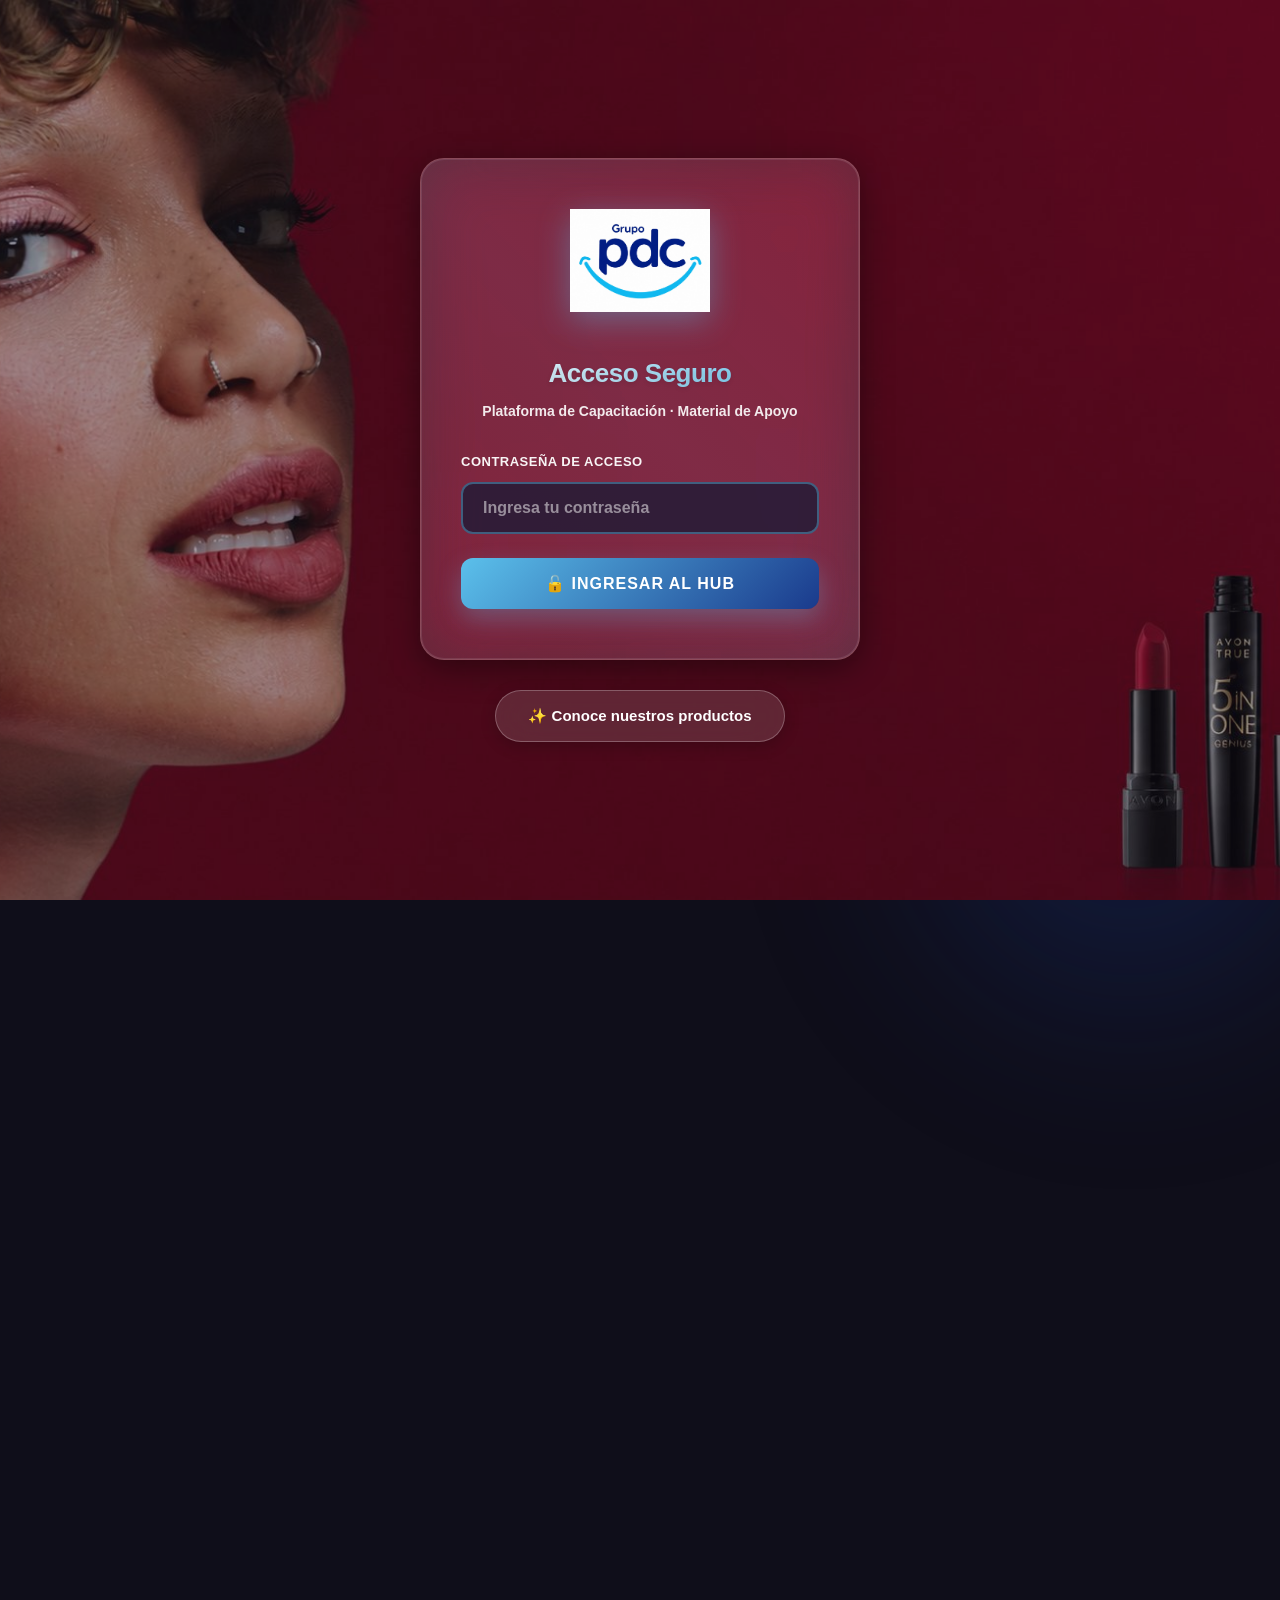
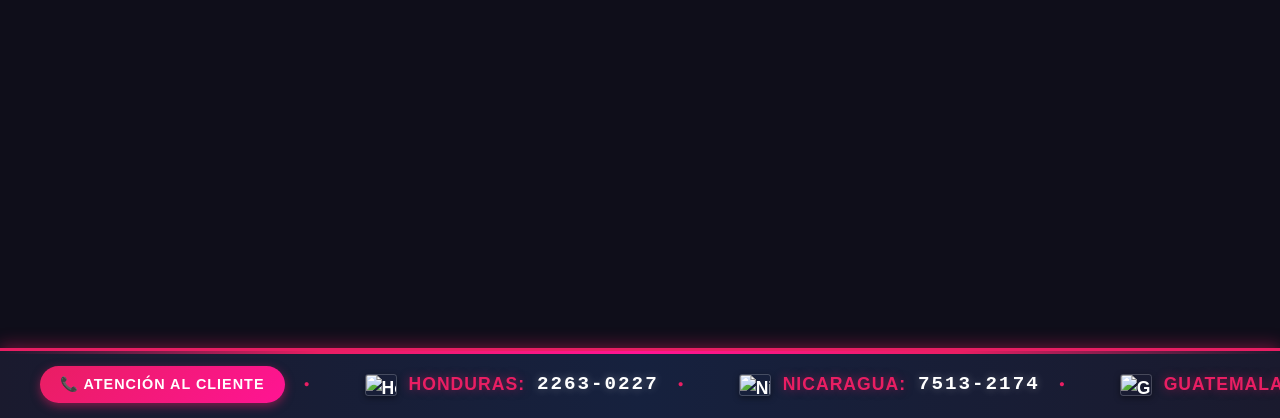
==== index.html @ f855935e "🏴 Banderas reales en footer (fix Windows) PROBLEMA: Windows no soporta emojis de banderas - En móvil" ====
<!DOCTYPE html>
<html lang="es" data-theme="dark">
<head>
<meta charset="UTF-8">
<meta name="viewport" content="width=device-width, initial-scale=1.0">
<title>Plataforma de Capacitación · Material de Apoyo</title>
<style>
/* =====================================================
   PALETA SINERGIA AVON + PDC
   ===================================================== */
:root[data-theme="dark"] {
  --bg: #0F0E1A;
  --bg-2: #1A1830;
  --bg-3: #252244;
  --surface: #1E1B36;
  --surface-2: #28244A;
  --border: #3A3560;
  --text: #F0EDFA;
  --text-muted: #A29CC0;
  --text-subtle: #7670A0;
  --shadow: rgba(0, 0, 0, 0.5);
  --glow: rgba(233, 30, 99, 0.25);
}
:root[data-theme="light"] {
  --bg: #F8F5FA;
  --bg-2: #FFFFFF;
  --bg-3: #EFEAF5;
  --surface: #FFFFFF;
  --surface-2: #F5F1FA;
  --border: #E0DAEC;
  --text: #1A1730;
  --text-muted: #5A5470;
  --text-subtle: #8A86A0;
  --shadow: rgba(45, 27, 78, 0.12);
  --glow: rgba(233, 30, 99, 0.15);
}
:root {
  --avon: #E91E63;
  --avon-deep: #C2185B;
  --avon-soft: #FCE4EC;
  --pdc-navy: #0A2472;
  --pdc-navy-2: #1A3A8C;
  --pdc-blue: #5BC0EB;
  --gold: #FFB300;
  --green: #16A085;
  --orange: #F57C00;
  --purple: #7C3AED;
  --transition: all 0.3s cubic-bezier(0.4, 0, 0.2, 1);
}

* { margin: 0; padding: 0; box-sizing: border-box; }
html { scroll-behavior: smooth; }
body {
  font-family: -apple-system, BlinkMacSystemFont, "Segoe UI", Roboto, "Helvetica Neue", Arial, sans-serif;
  background: var(--bg);
  color: var(--text);
  line-height: 1.5;
  transition: background 0.3s ease, color 0.3s ease;
  min-height: 100vh;
  overflow-x: hidden;
}

/* =====================================================
   PARTÍCULAS ANIMADAS DE FONDO
   ===================================================== */
.particles {
  position: fixed;
  top: 0;
  left: 0;
  width: 100%;
  height: 100%;
  pointer-events: none;
  z-index: 0;
  overflow: hidden;
}
.particle {
  position: absolute;
  width: 4px;
  height: 4px;
  background: var(--pdc-blue);
  border-radius: 50%;
  opacity: 0.3;
  animation: float linear infinite;
}
@keyframes float {
  0% {
    transform: translateY(100vh) translateX(0) scale(0);
    opacity: 0;
  }
  10% {
    opacity: 0.3;
  }
  90% {
    opacity: 0.3;
  }
  100% {
    transform: translateY(-100px) translateX(100px) scale(1);
    opacity: 0;
  }
}

/* =====================================================
   PANTALLA DE LOGIN
   ===================================================== */
.login-screen {
  position: fixed;
  top: 0;
  left: 0;
  width: 100%;
  height: 100%;
  background: #1a1625; /* Fondo oscuro neutro */
  z-index: 9999;
  display: flex;
  align-items: center;
  justify-content: center;
  flex-direction: column;
  gap: 30px;
  transition: opacity 0.8s ease, transform 0.8s ease;
  overflow: hidden;
}

/* Banner Avon como fondo del LOGIN */
.login-screen::before {
  content: '';
  position: absolute;
  top: 0;
  left: 0;
  width: 100%;
  height: 100%;
  background-image: url('banner.png');
  background-size: cover;
  background-position: center center;
  background-repeat: no-repeat;
  opacity: 0.6; /* Más visible - sin overlay de colores */
  z-index: 0;
}

.login-screen.hidden {
  opacity: 0;
  transform: scale(1.1);
  pointer-events: none;
}
.login-box {
  background: rgba(255, 255, 255, 0.1);
  backdrop-filter: blur(30px) saturate(180%);
  -webkit-backdrop-filter: blur(30px) saturate(180%);
  border: 1px solid rgba(255, 255, 255, 0.2);
  border-radius: 24px;
  padding: 50px 40px;
  width: 90%;
  max-width: 440px;
  box-shadow: 0 8px 32px rgba(0, 0, 0, 0.4),
              0 0 0 1px rgba(255, 255, 255, 0.1) inset;
  animation: loginIn 0.8s cubic-bezier(0.34, 1.56, 0.64, 1);
  position: relative;
  overflow: hidden;
  z-index: 1;
}
.login-box::before {
  content: '';
  position: absolute;
  top: -50%;
  left: -50%;
  width: 200%;
  height: 200%;
  background: linear-gradient(45deg, transparent, rgba(91, 192, 235, 0.1), transparent);
  animation: shimmer 3s infinite;
}
@keyframes shimmer {
  0% { transform: translateX(-100%) translateY(-100%) rotate(45deg); }
  100% { transform: translateX(100%) translateY(100%) rotate(45deg); }
}
@keyframes loginIn {
  from {
    opacity: 0;
    transform: translateY(30px) scale(0.9);
  }
  to {
    opacity: 1;
    transform: translateY(0) scale(1);
  }
}
.login-logo {
  text-align: center;
  margin-bottom: 35px;
  position: relative;
  z-index: 1;
}
.login-logo img {
  width: 140px;
  height: auto;
  filter: drop-shadow(0 8px 16px rgba(91, 192, 235, 0.4));
  animation: logoPulse 3s ease-in-out infinite;
}
@keyframes logoPulse {
  0%, 100% { transform: scale(1); }
  50% { transform: scale(1.05); }
}
.login-title {
  text-align: center;
  margin-bottom: 30px;
  position: relative;
  z-index: 1;
}
.login-title h2 {
  font-size: 26px;
  font-weight: 800;
  background: linear-gradient(135deg, #003087 0%, #0A2472 100%);
  -webkit-background-clip: text;
  background-clip: text;
  -webkit-text-fill-color: transparent;
  margin-bottom: 8px;
  letter-spacing: -0.5px;
  text-shadow: 0 2px 4px rgba(0, 0, 0, 0.1);
}
html[data-theme="dark"] .login-title h2 {
  background: linear-gradient(135deg, #FFFFFF 0%, #5BC0EB 100%);
  -webkit-background-clip: text;
  background-clip: text;
  -webkit-text-fill-color: transparent;
}
.login-title p {
  color: rgba(10, 36, 114, 0.85);
  font-size: 14px;
  font-weight: 600;
}
html[data-theme="dark"] .login-title p {
  color: rgba(255, 255, 255, 0.9);
}
.login-form {
  position: relative;
  z-index: 1;
}
.input-group {
  margin-bottom: 24px;
}
.input-group label {
  display: block;
  margin-bottom: 10px;
  font-weight: 700;
  font-size: 13px;
  color: rgba(10, 36, 114, 0.9);
  letter-spacing: 0.5px;
  text-transform: uppercase;
}
html[data-theme="dark"] .input-group label {
  color: rgba(255, 255, 255, 0.95);
}
.input-wrapper {
  position: relative;
}
.input-wrapper input {
  width: 100%;
  padding: 15px 20px;
  background: rgba(255, 255, 255, 0.9);
  border: 2px solid rgba(10, 36, 114, 0.3);
  border-radius: 12px;
  color: #0A2472;
  font-size: 16px;
  font-weight: 600;
  transition: all 0.3s ease;
  letter-spacing: 4px;
}
html[data-theme="dark"] .input-wrapper input {
  background: rgba(30, 27, 54, 0.8);
  border: 2px solid rgba(91, 192, 235, 0.4);
  color: white;
}
.input-wrapper input:focus {
  outline: none;
  background: rgba(255, 255, 255, 1);
  border-color: var(--pdc-blue);
  box-shadow: 0 0 0 4px rgba(91, 192, 235, 0.2);
}
html[data-theme="dark"] .input-wrapper input:focus {
  background: rgba(30, 27, 54, 1);
}
.input-wrapper input::placeholder {
  color: rgba(10, 36, 114, 0.4);
  letter-spacing: normal;
}
html[data-theme="dark"] .input-wrapper input::placeholder {
  color: rgba(255, 255, 255, 0.5);
}
.login-btn {
  width: 100%;
  padding: 16px;
  background: linear-gradient(135deg, var(--pdc-blue) 0%, var(--pdc-navy-2) 100%);
  border: none;
  border-radius: 12px;
  color: white;
  font-size: 16px;
  font-weight: 700;
  cursor: pointer;
  transition: all 0.3s ease;
  text-transform: uppercase;
  letter-spacing: 1px;
  box-shadow: 0 10px 25px rgba(91, 192, 235, 0.3);
  position: relative;
  overflow: hidden;
}
.login-btn::before {
  content: '';
  position: absolute;
  top: 0;
  left: -100%;
  width: 100%;
  height: 100%;
  background: linear-gradient(90deg, transparent, rgba(255, 255, 255, 0.3), transparent);
  transition: left 0.5s ease;
}
.login-btn:hover::before {
  left: 100%;
}
.login-btn:hover {
  transform: translateY(-2px);
  box-shadow: 0 15px 35px rgba(91, 192, 235, 0.4);
}
.login-btn:active {
  transform: translateY(0);
}
.error-message {
  margin-top: 15px;
  padding: 12px;
  background: rgba(233, 30, 99, 0.2);
  border: 1px solid rgba(233, 30, 99, 0.4);
  border-radius: 8px;
  color: #FFB3C6;
  font-size: 13px;
  font-weight: 600;
  text-align: center;
  display: none;
  animation: shake 0.5s;
}
.error-message.show {
  display: block;
}
@keyframes shake {
  0%, 100% { transform: translateX(0); }
  25% { transform: translateX(-10px); }
  75% { transform: translateX(10px); }
}

/* =====================================================
   ENLACE PRODUCTOS AVON
   ===================================================== */
.avon-products-link {
  display: inline-block;
  padding: 14px 32px;
  background: rgba(255, 255, 255, 0.12);
  backdrop-filter: blur(20px);
  border: 1px solid rgba(255, 255, 255, 0.25);
  border-radius: 50px;
  color: white;
  text-decoration: none;
  font-size: 15px;
  font-weight: 600;
  transition: all 0.3s ease;
  position: relative;
  z-index: 1;
  box-shadow: 0 4px 16px rgba(0, 0, 0, 0.2);
}
.avon-products-link:hover {
  background: rgba(255, 255, 255, 0.2);
  border-color: rgba(255, 255, 255, 0.4);
  transform: translateY(-2px);
  box-shadow: 0 6px 20px rgba(0, 0, 0, 0.3);
}

/* =====================================================
   BACKGROUND DECORATIONS
   ===================================================== */
.bg-decoration {
  position: fixed;
  pointer-events: none;
  z-index: 0;
  filter: blur(80px);
  opacity: 0.4;
  animation: bgFloat 20s ease-in-out infinite;
}
@keyframes bgFloat {
  0%, 100% { transform: translate(0, 0) scale(1); }
  33% { transform: translate(30px, -30px) scale(1.1); }
  66% { transform: translate(-30px, 30px) scale(0.9); }
}
.bg-decoration.b1 {
  top: -150px;
  left: -150px;
  width: 500px;
  height: 500px;
  background: radial-gradient(circle, var(--avon) 0%, transparent 70%);
  animation-delay: 0s;
}
.bg-decoration.b2 {
  bottom: -200px;
  right: -150px;
  width: 600px;
  height: 600px;
  background: radial-gradient(circle, var(--pdc-navy-2) 0%, transparent 70%);
  animation-delay: 7s;
}
.bg-decoration.b3 {
  top: 40%;
  right: 30%;
  width: 400px;
  height: 400px;
  background: radial-gradient(circle, var(--purple) 0%, transparent 70%);
  opacity: 0.2;
  animation-delay: 14s;
}

/* =====================================================
   CONTENEDOR PRINCIPAL
   ===================================================== */
.main-content {
  opacity: 0;
  transition: opacity 0.8s ease 0.3s;
  position: relative;
  z-index: 1;
}
.main-content.visible {
  opacity: 1;
}

/* =====================================================
   TOP BAR CON LOGOUT
   ===================================================== */
.topbar {
  position: relative;
  z-index: 10;
  display: flex;
  justify-content: space-between;
  align-items: center;
  padding: 22px 48px;
  border-bottom: 1px solid var(--border);
  background: var(--bg-2);
  backdrop-filter: blur(12px);
}
.brand {
  display: flex;
  align-items: center;
  gap: 14px;
  animation: slideInLeft 0.8s cubic-bezier(0.34, 1.56, 0.64, 1);
}
@keyframes slideInLeft {
  from {
    opacity: 0;
    transform: translateX(-30px);
  }
  to {
    opacity: 1;
    transform: translateX(0);
  }
}
.brand-mark {
  width: 44px; height: 44px;
  background: linear-gradient(135deg, var(--avon) 0%, var(--pdc-navy) 100%);
  border-radius: 12px;
  display: flex;
  align-items: center;
  justify-content: center;
  color: white;
  font-weight: 900;
  font-size: 18px;
  box-shadow: 0 6px 18px var(--glow);
  letter-spacing: -0.5px;
  transition: all 0.3s ease;
}
.brand-mark:hover {
  transform: rotate(360deg) scale(1.1);
  box-shadow: 0 8px 24px var(--glow);
}
.brand-text { line-height: 1.15; }
.brand-text h1 {
  font-size: 17px;
  font-weight: 800;
  letter-spacing: -0.3px;
}
.brand-text p {
  font-size: 12px;
  color: var(--text-muted);
  margin-top: 2px;
  font-weight: 500;
}
.topbar-actions {
  display: flex;
  align-items: center;
  gap: 12px;
  animation: slideInRight 0.8s cubic-bezier(0.34, 1.56, 0.64, 1);
}
@keyframes slideInRight {
  from {
    opacity: 0;
    transform: translateX(30px);
  }
  to {
    opacity: 1;
    transform: translateX(0);
  }
}
.theme-toggle {
  background: var(--surface);
  border: 1px solid var(--border);
  border-radius: 22px;
  padding: 8px 14px;
  cursor: pointer;
  display: flex; align-items: center; gap: 7px;
  font-size: 12px;
  color: var(--text-muted);
  font-weight: 600;
  transition: var(--transition);
}
.theme-toggle:hover { 
  border-color: var(--avon); 
  color: var(--text);
  transform: scale(1.05);
}
.logout-btn {
  background: linear-gradient(135deg, var(--avon) 0%, var(--avon-deep) 100%);
  border: none;
  border-radius: 22px;
  padding: 8px 16px;
  cursor: pointer;
  display: flex; align-items: center; gap: 7px;
  font-size: 12px;
  color: white;
  font-weight: 700;
  transition: var(--transition);
  text-transform: uppercase;
  letter-spacing: 0.5px;
  box-shadow: 0 4px 12px rgba(233, 30, 99, 0.3);
}
.logout-btn:hover {
  transform: translateY(-2px);
  box-shadow: 0 6px 18px rgba(233, 30, 99, 0.5);
}
.logos-mini {
  display: flex;
  align-items: center;
  gap: 10px;
  background: white;
  padding: 7px 14px;
  border-radius: 9px;
  font-weight: 800;
  font-size: 13px;
  letter-spacing: 0.5px;
}
.logos-mini .pdc {
  color: var(--pdc-navy);
}
.logos-mini .sep {
  width: 1px; height: 14px; background: #ccc;
}
.logos-mini .avon-text {
  color: var(--avon);
}

/* =====================================================
   HERO SECTION CON ANIMACIONES
   ===================================================== */
.hero {
  position: relative;
  z-index: 1;
  text-align: center;
  padding: 80px 32px 40px;
  max-width: 1100px;
  margin: 0 auto;
  animation: fadeInUp 1s cubic-bezier(0.34, 1.56, 0.64, 1) 0.3s both;
}
@keyframes fadeInUp {
  from {
    opacity: 0;
    transform: translateY(40px);
  }
  to {
    opacity: 1;
    transform: translateY(0);
  }
}
.hero-badge {
  display: inline-flex;
  align-items: center;
  gap: 8px;
  padding: 7px 16px;
  background: var(--surface);
  border: 1px solid var(--border);
  border-radius: 30px;
  font-size: 12px;
  font-weight: 700;
  color: var(--text-muted);
  letter-spacing: 0.8px;
  text-transform: uppercase;
  margin-bottom: 24px;
  transition: all 0.3s ease;
}
.hero-badge:hover {
  border-color: var(--green);
  transform: scale(1.05);
}
.hero-badge::before {
  content: '';
  width: 8px; height: 8px;
  background: var(--green);
  border-radius: 50%;
  box-shadow: 0 0 0 4px rgba(22, 160, 133, 0.2);
  animation: pulse 2s infinite;
}
@keyframes pulse {
  0%, 100% { box-shadow: 0 0 0 4px rgba(22, 160, 133, 0.2); }
  50% { box-shadow: 0 0 0 8px rgba(22, 160, 133, 0.05); }
}
.hero h1 {
  font-size: clamp(34px, 5vw, 56px);
  font-weight: 900;
  letter-spacing: -1.5px;
  line-height: 1.05;
  margin-bottom: 18px;
  background: linear-gradient(135deg, var(--text) 0%, var(--avon) 100%);
  -webkit-background-clip: text;
  background-clip: text;
  -webkit-text-fill-color: transparent;
  animation: gradientShift 5s ease infinite;
  background-size: 200% 200%;
}
@keyframes gradientShift {
  0%, 100% { background-position: 0% 50%; }
  50% { background-position: 100% 50%; }
}
.hero p {
  font-size: clamp(15px, 1.6vw, 18px);
  color: var(--text-muted);
  max-width: 680px;
  margin: 0 auto;
  line-height: 1.6;
}
.hero-stats {
  display: flex;
  justify-content: center;
  gap: 36px;
  margin-top: 36px;
  flex-wrap: wrap;
}
.hero-stat {
  text-align: center;
  transition: transform 0.3s ease;
}
.hero-stat:hover {
  transform: translateY(-5px);
}
.hero-stat .num {
  font-size: 26px;
  font-weight: 900;
  background: linear-gradient(135deg, var(--avon) 0%, var(--pdc-navy-2) 100%);
  -webkit-background-clip: text;
  background-clip: text;
  -webkit-text-fill-color: transparent;
  letter-spacing: -0.5px;
}
.hero-stat .lbl {
  font-size: 12px;
  color: var(--text-muted);
  font-weight: 600;
  margin-top: 2px;
  letter-spacing: 0.5px;
}

/* =====================================================
   MODULES GRID CON EFECTOS 3D
   ===================================================== */
.modules-section {
  position: relative;
  z-index: 1;
  max-width: 1280px;
  margin: 0 auto;
  padding: 30px 32px 80px;
}
.section-heading {
  display: flex;
  justify-content: space-between;
  align-items: flex-end;
  margin-bottom: 32px;
  flex-wrap: wrap;
  gap: 16px;
}
.section-heading h2 {
  font-size: 28px;
  font-weight: 800;
  letter-spacing: -0.8px;
}
.subtitle {
  font-size: 14px;
  color: var(--text-muted);
  margin-top: 4px;
}
.pill {
  background: var(--surface);
  border: 1px solid var(--border);
  padding: 8px 16px;
  border-radius: 20px;
  font-size: 12px;
  font-weight: 700;
  color: var(--text-muted);
  letter-spacing: 0.5px;
}
.modules-grid {
  display: grid;
  grid-template-columns: repeat(auto-fit, minmax(320px, 1fr));
  gap: 24px;
}
.module-card {
  position: relative;
  background: var(--surface);
  border: 1px solid var(--border);
  border-radius: 20px;
  padding: 32px 28px;
  min-height: 320px;
  display: flex;
  flex-direction: column;
  text-decoration: none;
  color: inherit;
  transition: all 0.4s cubic-bezier(0.34, 1.56, 0.64, 1);
  overflow: hidden;
  transform-style: preserve-3d;
  perspective: 1000px;
}
.module-card::before {
  content: '';
  position: absolute;
  top: 0;
  left: 0;
  right: 0;
  bottom: 0;
  background: linear-gradient(135deg, 
    rgba(var(--card-rgb), 0.1) 0%, 
    transparent 100%);
  opacity: 0;
  transition: opacity 0.4s ease;
  pointer-events: none;
}
.module-card:hover::before {
  opacity: 1;
}
.module-card:hover {
  transform: translateY(-8px) rotateX(2deg);
  box-shadow: 0 20px 60px rgba(0, 0, 0, 0.3),
              0 0 40px var(--card-shadow);
  border-color: rgba(var(--card-rgb), 0.5);
}
.c-producto {
  --card-color: var(--avon);
  --card-shadow: rgba(233, 30, 99, 0.35);
  --gradient: linear-gradient(135deg, #E91E63 0%, #C2185B 100%);
  --card-rgb: 233, 30, 99;
}
.c-servicio {
  --card-color: var(--pdc-blue);
  --card-shadow: rgba(91, 192, 235, 0.35);
  --gradient: linear-gradient(135deg, #5BC0EB 0%, #0A2472 100%);
  --card-rgb: 91, 192, 235;
}
.c-convenio {
  --card-color: var(--gold);
  --card-shadow: rgba(255, 179, 0, 0.35);
  --gradient: linear-gradient(135deg, #FFB300 0%, #F57C00 100%);
  --card-rgb: 255, 179, 0;
}
.c-sistema {
  --card-color: var(--green);
  --card-shadow: rgba(22, 160, 133, 0.35);
  --gradient: linear-gradient(135deg, #16A085 0%, #0E7464 100%);
  --card-rgb: 22, 160, 133;
}
.c-soon {
  --card-color: var(--text-subtle);
  --card-shadow: rgba(118, 112, 160, 0.2);
  --gradient: linear-gradient(135deg, #7670A0 0%, #5A5470 100%);
  --card-rgb: 118, 112, 160;
  opacity: 0.7;
  pointer-events: none;
}
.glow {
  position: absolute;
  top: -50%;
  left: -50%;
  width: 200%;
  height: 200%;
  background: radial-gradient(circle, var(--card-color) 0%, transparent 60%);
  opacity: 0;
  transition: opacity 0.6s ease, transform 0.6s ease;
  pointer-events: none;
}
.module-card:hover .glow {
  opacity: 0.15;
  transform: scale(1.2);
}
.card-num {
  font-size: 11px;
  font-weight: 900;
  letter-spacing: 1.2px;
  color: var(--text-subtle);
  margin-bottom: 14px;
  text-transform: uppercase;
}
.card-icon {
  font-size: 42px;
  margin-bottom: 16px;
  filter: drop-shadow(0 4px 8px rgba(0, 0, 0, 0.2));
  transition: transform 0.4s cubic-bezier(0.34, 1.56, 0.64, 1);
}
.module-card:hover .card-icon {
  transform: scale(1.2) rotate(10deg);
}
.module-card h3 {
  font-size: 22px;
  font-weight: 800;
  margin-bottom: 12px;
  letter-spacing: -0.5px;
  color: var(--text);
}
.card-desc {
  font-size: 14px;
  line-height: 1.6;
  color: var(--text-muted);
  flex: 1;
  margin-bottom: 20px;
}
.card-meta {
  display: flex;
  gap: 8px;
  flex-wrap: wrap;
  margin-bottom: 20px;
}
.chip {
  background: var(--surface-2);
  border: 1px solid var(--border);
  padding: 5px 11px;
  border-radius: 14px;
  font-size: 11px;
  font-weight: 700;
  color: var(--text-muted);
  letter-spacing: 0.3px;
  text-transform: uppercase;
}
.chip.active {
  background: var(--gradient);
  border-color: transparent;
  color: white;
  box-shadow: 0 4px 12px var(--card-shadow);
}
.card-cta {
  display: flex;
  justify-content: space-between;
  align-items: center;
  padding-top: 16px;
  border-top: 1px solid var(--border);
  font-size: 14px;
  font-weight: 700;
  color: var(--card-color);
}
.arrow {
  font-size: 20px;
  transition: transform 0.4s cubic-bezier(0.34, 1.56, 0.64, 1);
}
.module-card:hover .arrow {
  transform: translateX(8px);
}

/* =====================================================
   INFO STRIP
   ===================================================== */
.info-strip {
  position: relative;
  z-index: 1;
  max-width: 1280px;
  margin: 0 auto;
  padding: 0 32px 50px;
}
.info-grid {
  display: grid;
  grid-template-columns: repeat(auto-fit, minmax(240px, 1fr));
  gap: 20px;
}
.info-card {
  display: flex;
  gap: 16px;
  align-items: flex-start;
  padding: 24px;
  background: var(--surface);
  border: 1px solid var(--border);
  border-radius: 16px;
  transition: all 0.3s ease;
}
.info-card:hover {
  transform: translateY(-4px);
  box-shadow: 0 12px 30px rgba(0, 0, 0, 0.2);
  border-color: var(--pdc-blue);
}
.info-icon {
  font-size: 28px;
  filter: drop-shadow(0 2px 4px rgba(0, 0, 0, 0.2));
}
.info-card h4 {
  font-size: 15px;
  font-weight: 700;
  margin-bottom: 6px;
  letter-spacing: -0.3px;
}
.info-card p {
  font-size: 13px;
  color: var(--text-muted);
  line-height: 1.5;
}

/* =====================================================
   FOOTER
   ===================================================== */
.foot {
  position: relative;
  z-index: 1;
  text-align: center;
  padding: 28px 24px;
  border-top: 1px solid var(--border);
  font-size: 12.5px;
  color: var(--text-subtle);
  background: var(--bg-2);
}
.foot strong { color: var(--text-muted); }

/* =====================================================
   RESPONSIVE
   ===================================================== */
@media (max-width: 720px) {
  .topbar { padding: 16px 20px; flex-wrap: wrap; gap: 12px; }
  .brand-text h1 { font-size: 15px; }
  .hero { padding: 50px 22px 30px; }
  .hero-stats { gap: 22px; }
  .modules-section, .info-strip { padding-left: 20px; padding-right: 20px; }
  .module-card { min-height: auto; }
  .section-heading { flex-direction: column; align-items: flex-start; }
  .login-box { padding: 40px 30px; }
  .login-logo img { width: 120px; }
}

/* =====================================================
   ANIMACIONES DE ENTRADA DE TARJETAS
   ===================================================== */
.module-card {
  opacity: 0;
  transform: translateY(20px);
  animation: cardIn 0.6s cubic-bezier(0.2, 0.8, 0.2, 1) forwards;
}
.module-card:nth-child(1) { animation-delay: 0.05s; }
.module-card:nth-child(2) { animation-delay: 0.15s; }
.module-card:nth-child(3) { animation-delay: 0.25s; }
.module-card:nth-child(4) { animation-delay: 0.35s; }
.module-card:nth-child(5) { animation-delay: 0.45s; }
.module-card:nth-child(6) { animation-delay: 0.55s; }
@keyframes cardIn {
  to { opacity: 1; transform: translateY(0); }
}
</style>

<!-- Chatbot Asistente -->
<link rel="stylesheet" href="chatbot-styles.css">

</head>
<body>

<!-- PARTÍCULAS ANIMADAS -->
<div class="particles" id="particles"></div>

<!-- DECORACIONES DE FONDO -->
<div class="bg-decoration b1"></div>
<div class="bg-decoration b2"></div>
<div class="bg-decoration b3"></div>

<!-- ============ PANTALLA DE LOGIN ============ -->
<div class="login-screen" id="loginScreen">
  <div class="login-box">
    <div class="login-logo">
      <img src="[data-uri]" alt="Grupo PDC Logo">
    </div>
    <div class="login-title">
      <h2>Acceso Seguro</h2>
      <p>Plataforma de Capacitación · Material de Apoyo</p>
    </div>
    <form class="login-form" id="loginForm">
      <div class="input-group">
        <label for="password">Contraseña de acceso</label>
        <div class="input-wrapper">
          <input 
            type="password" 
            id="password" 
            placeholder="Ingresa tu contraseña"
            autocomplete="off"
            required
          >
        </div>
      </div>
      <button type="submit" class="login-btn">
        🔓 Ingresar al Hub
      </button>
      <div class="error-message" id="errorMsg">
        ❌ Contraseña incorrecta. Intenta nuevamente.
      </div>
    </form>
  </div>
  
  <!-- Enlace a productos Avon -->
  <a href="https://avoncentroamerica.com/" target="_blank" class="avon-products-link">
    ✨ Conoce nuestros productos
  </a>
</div>

<!-- ============ CONTENIDO PRINCIPAL (OCULTO INICIALMENTE) ============ -->
<div class="main-content" id="mainContent">

<!-- ============ TOP BAR ============ -->
<header class="topbar">
  <div class="brand">
    <div class="brand-mark">A</div>
    <div class="brand-text">
      <h1>Plataforma de Capacitación</h1>
      <p>Material de Apoyo · Equipo de Cobros</p>
    </div>
  </div>
  <div class="topbar-actions">
    <button class="theme-toggle" onclick="toggleTheme()" id="themeBtn">
      <span id="themeIcon">☀️</span><span id="themeLabel">Claro</span>
    </button>
    <button class="logout-btn" onclick="logout()">
      🔒 Cerrar Sesión
    </button>
    <div class="logos-mini">
      <span class="pdc">PDC</span>
      <span class="sep"></span>
      <span class="avon-text">AVON</span>
    </div>
  </div>
</header>

<!-- ============ HERO ============ -->
<section class="hero">
  <span class="hero-badge">Edición 2026 · Capacitación interna</span>
  <h1>Tu camino hacia la<br>excelencia en cobros.</h1>
  <p>Una plataforma modular diseñada para formar gestores de cobranza profesionales. Cada capa cubre un dominio crítico del trabajo diario — desde el producto hasta el sistema, pasando por el servicio al cliente y los procesos de excepción.</p>

  <div class="hero-stats">
    <div class="hero-stat">
      <div class="num">04</div>
      <div class="lbl">CAPAS ACTIVAS</div>
    </div>
    <div class="hero-stat">
      <div class="num">11</div>
      <div class="lbl">MÓDULOS PRODUCTO</div>
    </div>
    <div class="hero-stat">
      <div class="num">5</div>
      <div class="lbl">PAÍSES CUBIERTOS</div>
    </div>
    <div class="hero-stat">
      <div class="num">100%</div>
      <div class="lbl">CONTENIDO INTERNO</div>
    </div>
  </div>
</section>

<!-- ============ MODULES ============ -->
<section class="modules-section">
  <div class="section-heading">
    <div>
      <h2>Capas de capacitación</h2>
      <div class="subtitle">Selecciona una capa para comenzar tu formación</div>
    </div>
    <div class="pill">📚 4 capas + visor · más próximamente</div>
  </div>

  <div class="modules-grid">

    <!-- CARD 1: PRODUCTO -->
    <a href="01-producto.html" class="module-card c-producto">
      <div class="glow"></div>
      <div class="card-num">CAPA 01</div>
      <div class="card-icon">💄</div>
      <h3>Producto</h3>
      <div class="card-desc">El Hub completo sobre Avon como producto y negocio: fundamentos de cobro, mentalidad del agente, modelo de rendición de cuentas, tramos de mora, puntos de pago y las 3 llamadas del gestor.</div>
      <div class="card-meta">
        <span class="chip active">11 módulos</span>
        <span class="chip">Quiz</span>
        <span class="chip">Roleplay</span>
      </div>
      <div class="card-cta">
        <span>Entrar al hub</span>
        <span class="arrow">→</span>
      </div>
    </a>

    <!-- CARD 2: SERVICIO AL CLIENTE -->
    <a href="02-servicio-cliente.html" class="module-card c-servicio">
      <div class="glow"></div>
      <div class="card-num">CAPA 02</div>
      <div class="card-icon">💬</div>
      <h3>Servicio al Cliente</h3>
      <div class="card-desc">Excelencia en atención y comunicación. Principios, canales de cobranza, manejo de clientes difíciles, frases poderosas y técnicas de negociación con empatía profesional.</div>
      <div class="card-meta">
        <span class="chip active">10 secciones</span>
        <span class="chip">Workshop</span>
        <span class="chip">Roleplay</span>
      </div>
      <div class="card-cta">
        <span>Comenzar</span>
        <span class="arrow">→</span>
      </div>
    </a>

    <!-- CARD 3: CONVENIO DE PAGO -->
    <a href="03-convenio-pago.html" class="module-card c-convenio">
      <div class="glow"></div>
      <div class="card-num">CAPA 03</div>
      <div class="card-icon">📝</div>
      <h3>Convenio de Pago</h3>
      <div class="card-desc">Manual operativo paso a paso: qué es un convenio, cuándo aplica, los 7 pasos de validación desde el formulario hasta el correo de respuesta, y el checklist final del equipo de cobros.</div>
      <div class="card-meta">
        <span class="chip active">7 pasos</span>
        <span class="chip">Manual operativo</span>
      </div>
      <div class="card-cta">
        <span>Ver manual</span>
        <span class="arrow">→</span>
      </div>
    </a>

    <!-- CARD 4: SISTEMA -->
    <a href="04-sistema.html" class="module-card c-sistema">
      <div class="glow"></div>
      <div class="card-num">CAPA 04</div>
      <div class="card-icon">🖥️</div>
      <h3>Sistema Axapta</h3>
      <div class="card-desc">Guía paso a paso del ERP Axapta: acceso por Citrix con token, selección de país, búsqueda de representantes, lectura de transacciones y detalle de facturas para cada gestión.</div>
      <div class="card-meta">
        <span class="chip active">11 pasos</span>
        <span class="chip">Citrix · ERP</span>
      </div>
      <div class="card-cta">
        <span>Aprender el sistema</span>
        <span class="arrow">→</span>
      </div>
    </a>

    <!-- CARD 6: MATERIAL DE CAPACITACIÓN -->
    <a href="06-material-capacitacion.html" class="module-card c-producto" style="--card-color: #10b981; --card-shadow: rgba(16, 185, 129, 0.35); --gradient: linear-gradient(135deg, #10b981 0%, #059669 100%); --card-rgb: 16, 185, 129;">
      <div class="glow"></div>
      <div class="card-num">NUEVO</div>
      <div class="card-icon">📚</div>
      <h3>Material de Capacitación</h3>
      <div class="card-desc">Manuales operativos, guías de sistemas (Axapta, BC), servicio al cliente y convenios de pago. PDFs alojados en GitHub, navegación profesional con zoom y control de páginas.</div>
      <div class="card-meta">
        <span class="chip active">Manuales PDC</span>
        <span class="chip">Zoom · Navegación</span>
        <span class="chip">GitHub Pages</span>
      </div>
      <div class="card-cta">
        <span>Ver material</span>
        <span class="arrow">→</span>
      </div>
    </a>

    <!-- CARD 7: COMING SOON -->
    <div class="module-card c-soon">
      <div class="glow"></div>
      <div class="card-num">PRÓXIMAMENTE</div>
      <div class="card-icon">⚖️</div>
      <h3>Marco Legal y Ética</h3>
      <div class="card-desc">Capa en desarrollo. Buenas prácticas legales en cobranza, protección de datos, qué se puede y no se puede decir, y políticas de respeto al cliente.</div>
      <div class="card-meta">
        <span class="chip">En diseño</span>
      </div>
      <div class="card-cta">
        <span>Disponible pronto</span>
        <span class="arrow">⋯</span>
      </div>
    </div>

  </div>
</section>

<!-- ============ INFO STRIP ============ -->
<section class="info-strip">
  <div class="info-grid">
    <div class="info-card">
      <div class="info-icon">🎯</div>
      <div>
        <h4>Tu ritmo</h4>
        <p>Avanza por las capas en el orden que mejor te funcione.</p>
      </div>
    </div>
    <div class="info-card">
      <div class="info-icon">🔁</div>
      <div>
        <h4>Vuelve cuando quieras</h4>
        <p>Cada capa funciona como referencia diaria de consulta.</p>
      </div>
    </div>
    <div class="info-card">
      <div class="info-icon">🤝</div>
      <div>
        <h4>Apóyate en tu equipo</h4>
        <p>Pregunta dudas a tu líder antes de pasar a la siguiente capa.</p>
      </div>
    </div>
    <div class="info-card">
      <div class="info-icon">📱</div>
      <div>
        <h4>Compatible con móvil</h4>
        <p>Repasa contenidos desde cualquier dispositivo.</p>
      </div>
    </div>
  </div>
</section>

<!-- ============ FOOTER ============ -->
<footer class="foot">
  <strong>PDC × AVON</strong> · Plataforma de Capacitación · Uso interno exclusivo · Edición 2026
</footer>

</div><!-- FIN MAIN CONTENT -->

<script>
// =====================================================
// SISTEMA DE AUTENTICACIÓN
// =====================================================
const CORRECT_PASSWORD = 'PDC2026';

// Crear partículas flotantes
function createParticles() {
  const container = document.getElementById('particles');
  const particleCount = 30;
  
  for (let i = 0; i < particleCount; i++) {
    const particle = document.createElement('div');
    particle.className = 'particle';
    particle.style.left = Math.random() * 100 + '%';
    particle.style.animationDuration = (Math.random() * 10 + 10) + 's';
    particle.style.animationDelay = Math.random() * 5 + 's';
    container.appendChild(particle);
  }
}

// Verificar si ya está autenticado
function checkAuth() {
  const isAuthenticated = sessionStorage.getItem('pdc-auth');
  if (isAuthenticated === 'true') {
    showMainContent();
  }
}

// Manejar el login
document.getElementById('loginForm').addEventListener('submit', function(e) {
  e.preventDefault();
  const password = document.getElementById('password').value;
  const errorMsg = document.getElementById('errorMsg');
  
  if (password === CORRECT_PASSWORD) {
    sessionStorage.setItem('pdc-auth', 'true');
    errorMsg.classList.remove('show');
    showMainContent();
  } else {
    errorMsg.classList.add('show');
    document.getElementById('password').value = '';
    document.getElementById('password').focus();
  }
});

// Mostrar contenido principal
function showMainContent() {
  const loginScreen = document.getElementById('loginScreen');
  const mainContent = document.getElementById('mainContent');
  
  loginScreen.classList.add('hidden');
  setTimeout(() => {
    mainContent.classList.add('visible');
  }, 300);
}

// Cerrar sesión
function logout() {
  if (confirm('¿Estás seguro que deseas cerrar sesión?')) {
    sessionStorage.removeItem('pdc-auth');
    location.reload();
  }
}

// =====================================================
// TEMA CLARO/OSCURO
// =====================================================
function toggleTheme() {
  const html = document.documentElement;
  const cur = html.getAttribute('data-theme');
  const next = cur === 'dark' ? 'light' : 'dark';
  html.setAttribute('data-theme', next);
  document.getElementById('themeIcon').textContent = next === 'dark' ? '☀️' : '🌙';
  document.getElementById('themeLabel').textContent = next === 'dark' ? 'Claro' : 'Oscuro';
  try { localStorage.setItem('avon-theme', next); } catch(e) {}
}

// Cargar tema guardado
(function() {
  try {
    const saved = localStorage.getItem('avon-theme');
    if (saved) {
      document.documentElement.setAttribute('data-theme', saved);
      document.getElementById('themeIcon').textContent = saved === 'dark' ? '☀️' : '🌙';
      document.getElementById('themeLabel').textContent = saved === 'dark' ? 'Claro' : 'Oscuro';
    }
  } catch(e) {}
})();

// =====================================================
// INICIALIZAR
// =====================================================
createParticles();
checkAuth();
</script>

<!-- Chatbot Asistente -->
<script src="chatbot-assistant.js"></script>

<!-- Footer Ticker Deslizante -->
<footer class="customer-service-footer">
  <div class="ticker-wrap">
    <div class="ticker">
      <!-- Primera vuelta -->
      <div class="ticker-item">
        <span class="ticker-label">📞 ATENCIÓN AL CLIENTE</span>
      </div>
      <div class="ticker-item">
        <img class="ticker-flag-img" src="https://flagcdn.com/w40/hn.png" alt="Honduras">
        <span class="ticker-country">Honduras:</span>
        <span class="ticker-phone">2263-0227</span>
      </div>
      <div class="ticker-item">
        <img class="ticker-flag-img" src="https://flagcdn.com/w40/ni.png" alt="Nicaragua">
        <span class="ticker-country">Nicaragua:</span>
        <span class="ticker-phone">7513-2174</span>
      </div>
      <div class="ticker-item">
        <img class="ticker-flag-img" src="https://flagcdn.com/w40/gt.png" alt="Guatemala">
        <span class="ticker-country">Guatemala:</span>
        <span class="ticker-phone">2378-4861</span>
      </div>
      <div class="ticker-item">
        <img class="ticker-flag-img" src="https://flagcdn.com/w40/sv.png" alt="El Salvador">
        <span class="ticker-country">El Salvador:</span>
        <span class="ticker-phone">2136-8772</span>
      </div>
      <div class="ticker-item">
        <img class="ticker-flag-img" src="https://flagcdn.com/w40/pa.png" alt="Panamá">
        <span class="ticker-country">Panamá:</span>
        <span class="ticker-phone">838-8339</span>
      </div>
      <div class="ticker-item">
        <img class="ticker-flag-img" src="https://flagcdn.com/w40/do.png" alt="Rep. Dominicana">
        <span class="ticker-country">Rep. Dominicana:</span>
        <span class="ticker-phone">182-9946-0346</span>
      </div>
      
      <!-- Segunda vuelta (duplicado para loop infinito) -->
      <div class="ticker-item">
        <span class="ticker-label">📞 ATENCIÓN AL CLIENTE</span>
      </div>
      <div class="ticker-item">
        <img class="ticker-flag-img" src="https://flagcdn.com/w40/hn.png" alt="Honduras">
        <span class="ticker-country">Honduras:</span>
        <span class="ticker-phone">2263-0227</span>
      </div>
      <div class="ticker-item">
        <img class="ticker-flag-img" src="https://flagcdn.com/w40/ni.png" alt="Nicaragua">
        <span class="ticker-country">Nicaragua:</span>
        <span class="ticker-phone">7513-2174</span>
      </div>
      <div class="ticker-item">
        <img class="ticker-flag-img" src="https://flagcdn.com/w40/gt.png" alt="Guatemala">
        <span class="ticker-country">Guatemala:</span>
        <span class="ticker-phone">2378-4861</span>
      </div>
      <div class="ticker-item">
        <img class="ticker-flag-img" src="https://flagcdn.com/w40/sv.png" alt="El Salvador">
        <span class="ticker-country">El Salvador:</span>
        <span class="ticker-phone">2136-8772</span>
      </div>
      <div class="ticker-item">
        <img class="ticker-flag-img" src="https://flagcdn.com/w40/pa.png" alt="Panamá">
        <span class="ticker-country">Panamá:</span>
        <span class="ticker-phone">838-8339</span>
      </div>
      <div class="ticker-item">
        <img class="ticker-flag-img" src="https://flagcdn.com/w40/do.png" alt="Rep. Dominicana">
        <span class="ticker-country">Rep. Dominicana:</span>
        <span class="ticker-phone">182-9946-0346</span>
      </div>
    </div>
  </div>
</footer>
<link rel="stylesheet" href="footer-styles.css">

</body>
</html>
---- chatbot-styles.css ----
/* ============================================
   CHATBOT ASISTENTE AVON - ESTILOS
   Diseño: Avon (Rosa) + PDC (Azul)
   ============================================ */

/* ===== BOTÓN FLOTANTE ===== */
.chatbot-toggle {
  position: fixed;
  bottom: 24px;
  right: 24px;
  width: 60px;
  height: 60px;
  border-radius: 50%;
  background: linear-gradient(135deg, #E91E63 0%, #C2185B 100%);
  border: none;
  box-shadow: 0 4px 20px rgba(233, 30, 99, 0.4),
              0 0 0 0 rgba(233, 30, 99, 0.4);
  cursor: pointer;
  z-index: 9998;
  display: flex;
  flex-direction: column;
  align-items: center;
  justify-content: center;
  gap: 2px;
  transition: all 0.3s cubic-bezier(0.34, 1.56, 0.64, 1);
  animation: pulse 2s infinite;
}

.chatbot-toggle:hover {
  transform: scale(1.1);
  box-shadow: 0 6px 25px rgba(233, 30, 99, 0.5);
}

.chatbot-toggle.hidden {
  opacity: 0;
  transform: scale(0);
  pointer-events: none;
}

.chatbot-icon {
  font-size: 24px;
  line-height: 1;
}

.chatbot-text {
  font-size: 10px;
  color: white;
  font-weight: 600;
  text-transform: uppercase;
  letter-spacing: 0.5px;
}

@keyframes pulse {
  0%, 100% {
    box-shadow: 0 4px 20px rgba(233, 30, 99, 0.4),
                0 0 0 0 rgba(233, 30, 99, 0.4);
  }
  50% {
    box-shadow: 0 4px 20px rgba(233, 30, 99, 0.4),
                0 0 0 10px rgba(233, 30, 99, 0);
  }
}

/* ===== PANEL DE CHAT ===== */
.chatbot-panel {
  position: fixed;
  bottom: 24px;
  right: 24px;
  width: 400px;
  max-width: calc(100vw - 48px);
  height: 600px;
  max-height: calc(100vh - 100px);
  background: white;
  border-radius: 16px;
  box-shadow: 0 10px 40px rgba(0, 0, 0, 0.2),
              0 0 0 1px rgba(0, 0, 0, 0.05);
  z-index: 9999;
  display: flex;
  flex-direction: column;
  opacity: 0;
  transform: translateY(20px) scale(0.95);
  pointer-events: none;
  transition: all 0.3s cubic-bezier(0.34, 1.56, 0.64, 1);
  overflow: hidden;
}

.chatbot-panel.open {
  opacity: 1;
  transform: translateY(0) scale(1);
  pointer-events: all;
}

/* Dark mode support */
html[data-theme="dark"] .chatbot-panel {
  background: #1a1625;
  box-shadow: 0 10px 40px rgba(0, 0, 0, 0.6),
              0 0 0 1px rgba(255, 255, 255, 0.1);
}

/* ===== HEADER ===== */
.chatbot-header {
  background: linear-gradient(135deg, #0A2472 0%, #0E31A0 100%);
  color: white;
  padding: 16px 20px;
  display: flex;
  align-items: center;
  justify-content: space-between;
  border-radius: 16px 16px 0 0;
  flex-shrink: 0;
}

.chatbot-header-content {
  display: flex;
  align-items: center;
  gap: 12px;
}

.chatbot-avatar {
  width: 40px;
  height: 40px;
  border-radius: 50%;
  background: rgba(255, 255, 255, 0.2);
  display: flex;
  align-items: center;
  justify-content: center;
  font-size: 20px;
}

.chatbot-title h3 {
  margin: 0;
  font-size: 16px;
  font-weight: 700;
}

.chatbot-title p {
  margin: 0;
  font-size: 12px;
  opacity: 0.9;
}

.chatbot-close {
  background: rgba(255, 255, 255, 0.15);
  border: none;
  color: white;
  width: 32px;
  height: 32px;
  border-radius: 50%;
  cursor: pointer;
  font-size: 18px;
  display: flex;
  align-items: center;
  justify-content: center;
  transition: all 0.2s;
}

.chatbot-close:hover {
  background: rgba(255, 255, 255, 0.25);
  transform: rotate(90deg);
}

/* ===== MENSAJES ===== */
.chatbot-messages {
  flex: 1;
  overflow-y: auto;
  padding: 20px;
  display: flex;
  flex-direction: column;
  gap: 16px;
  background: #f8f9fa;
}

html[data-theme="dark"] .chatbot-messages {
  background: #0f0e1a;
}

.chatbot-message {
  display: flex;
  gap: 10px;
  animation: messageIn 0.3s ease;
}

@keyframes messageIn {
  from {
    opacity: 0;
    transform: translateY(10px);
  }
  to {
    opacity: 1;
    transform: translateY(0);
  }
}

.bot-message {
  align-items: flex-start;
}

.user-message {
  align-items: flex-end;
  flex-direction: row-reverse;
}

.message-avatar {
  width: 32px;
  height: 32px;
  border-radius: 50%;
  background: linear-gradient(135deg, #E91E63 0%, #C2185B 100%);
  display: flex;
  align-items: center;
  justify-content: center;
  font-size: 16px;
  flex-shrink: 0;
}

.message-content {
  background: white;
  border-radius: 12px;
  padding: 12px 16px;
  max-width: 75%;
  box-shadow: 0 2px 8px rgba(0, 0, 0, 0.08);
  font-size: 14px;
  line-height: 1.6;
}

html[data-theme="dark"] .message-content {
  background: #1e1b2e;
  color: #e0e0e0;
}

.user-message .message-content {
  background: linear-gradient(135deg, #0A2472 0%, #0E31A0 100%);
  color: white;
}

.message-content p {
  margin: 0 0 8px 0;
}

.message-content p:last-child {
  margin-bottom: 0;
}

.message-content ul {
  margin: 8px 0;
  padding-left: 20px;
}

.message-content li {
  margin: 4px 0;
}

.message-content strong {
  color: #E91E63;
}

html[data-theme="dark"] .message-content strong {
  color: #FF4081;
}

.user-message .message-content strong {
  color: white;
}

/* ===== ACCIONES RÁPIDAS ===== */
.chatbot-quick-actions {
  padding: 12px 20px;
  display: flex;
  gap: 8px;
  flex-wrap: wrap;
  border-top: 1px solid rgba(0, 0, 0, 0.08);
  background: white;
  flex-shrink: 0;
}

html[data-theme="dark"] .chatbot-quick-actions {
  background: #1a1625;
  border-top-color: rgba(255, 255, 255, 0.08);
}

.quick-btn {
  background: #f0f0f0;
  border: 1px solid #e0e0e0;
  border-radius: 20px;
  padding: 6px 14px;
  font-size: 12px;
  cursor: pointer;
  transition: all 0.2s;
  white-space: nowrap;
}

html[data-theme="dark"] .quick-btn {
  background: #2a2738;
  border-color: #3a3748;
  color: #e0e0e0;
}

.quick-btn:hover {
  background: #E91E63;
  color: white;
  border-color: #E91E63;
  transform: translateY(-2px);
}

/* ===== INPUT ===== */
.chatbot-input-wrapper {
  padding: 16px 20px;
  display: flex;
  gap: 10px;
  border-top: 1px solid rgba(0, 0, 0, 0.08);
  background: white;
  flex-shrink: 0;
}

html[data-theme="dark"] .chatbot-input-wrapper {
  background: #1a1625;
  border-top-color: rgba(255, 255, 255, 0.08);
}

.chatbot-input {
  flex: 1;
  padding: 12px 16px;
  border: 2px solid #e0e0e0;
  border-radius: 24px;
  font-size: 14px;
  outline: none;
  transition: all 0.2s;
  background: #f8f9fa;
}

html[data-theme="dark"] .chatbot-input {
  background: #0f0e1a;
  border-color: #3a3748;
  color: white;
}

.chatbot-input:focus {
  border-color: #E91E63;
  background: white;
}

html[data-theme="dark"] .chatbot-input:focus {
  background: #1e1b2e;
  border-color: #FF4081;
}

.chatbot-send {
  width: 44px;
  height: 44px;
  border-radius: 50%;
  background: linear-gradient(135deg, #E91E63 0%, #C2185B 100%);
  border: none;
  color: white;
  font-size: 20px;
  cursor: pointer;
  display: flex;
  align-items: center;
  justify-content: center;
  transition: all 0.2s;
  flex-shrink: 0;
}

.chatbot-send:hover {
  transform: scale(1.1);
  box-shadow: 0 4px 12px rgba(233, 30, 99, 0.4);
}

.chatbot-send:active {
  transform: scale(0.95);
}

/* ===== FOOTER ===== */
.chatbot-footer {
  padding: 8px 20px;
  text-align: center;
  font-size: 11px;
  color: #999;
  background: #f8f9fa;
  border-top: 1px solid rgba(0, 0, 0, 0.05);
  flex-shrink: 0;
}

html[data-theme="dark"] .chatbot-footer {
  background: #0f0e1a;
  border-top-color: rgba(255, 255, 255, 0.05);
  color: #666;
}

/* ===== SCROLLBAR ===== */
.chatbot-messages::-webkit-scrollbar {
  width: 6px;
}

.chatbot-messages::-webkit-scrollbar-track {
  background: transparent;
}

.chatbot-messages::-webkit-scrollbar-thumb {
  background: rgba(0, 0, 0, 0.2);
  border-radius: 3px;
}

.chatbot-messages::-webkit-scrollbar-thumb:hover {
  background: rgba(0, 0, 0, 0.3);
}

html[data-theme="dark"] .chatbot-messages::-webkit-scrollbar-thumb {
  background: rgba(255, 255, 255, 0.2);
}

html[data-theme="dark"] .chatbot-messages::-webkit-scrollbar-thumb:hover {
  background: rgba(255, 255, 255, 0.3);
}

/* ===== RESPONSIVE ===== */
@media (max-width: 768px) {
  .chatbot-panel {
    width: calc(100vw - 32px);
    height: calc(100vh - 100px);
    bottom: 16px;
    right: 16px;
  }

  .chatbot-toggle {
    bottom: 16px;
    right: 16px;
  }

  .message-content {
    max-width: 85%;
  }
}

@media (max-width: 480px) {
  .chatbot-panel {
    width: 100vw;
    height: 100vh;
    bottom: 0;
    right: 0;
    max-height: 100vh;
    border-radius: 0;
  }

  .chatbot-header {
    border-radius: 0;
  }
}
---- footer-styles.css ----
/* ============================================
   FOOTER TICKER - CINTA DESLIZANTE
   Estilo ESPN / CNN
   ============================================ */

.customer-service-footer {
  background: linear-gradient(135deg, #1a1a2e 0%, #0A2472 100%);
  border-top: 3px solid #E91E63;
  overflow: hidden;
  position: relative;
  padding: 0;
  box-shadow: 0 -3px 15px rgba(233, 30, 99, 0.4);
}

/* Contenedor del ticker */
.ticker-wrap {
  width: 100%;
  overflow: hidden;
  background: linear-gradient(90deg, #1a1a2e 0%, #16213e 50%, #1a1a2e 100%);
  padding: 15px 0;
  position: relative;
}

/* Línea animada superior */
.ticker-wrap::before {
  content: '';
  position: absolute;
  top: 0;
  left: 0;
  width: 100%;
  height: 3px;
  background: linear-gradient(90deg, 
    transparent 0%, 
    #E91E63 25%, 
    #ff1493 50%, 
    #E91E63 75%, 
    transparent 100%
  );
  animation: scanline 2s linear infinite;
}

@keyframes scanline {
  0% { transform: translateX(-100%); }
  100% { transform: translateX(100%); }
}

/* Contenedor de items */
.ticker {
  display: flex;
  animation: scroll 30s linear infinite;
  white-space: nowrap;
}

.ticker:hover {
  animation-play-state: paused;
}

@keyframes scroll {
  0% {
    transform: translateX(0);
  }
  100% {
    transform: translateX(-50%);
  }
}

/* Item individual del ticker */
.ticker-item {
  display: inline-flex;
  align-items: center;
  padding: 0 40px;
  color: #ffffff;
  font-size: 1.1rem;
  font-weight: 600;
  gap: 12px;
  position: relative;
}

.ticker-item::after {
  content: '●';
  position: absolute;
  right: 15px;
  color: #E91E63;
  font-size: 0.6rem;
  animation: pulse 2s infinite;
}

@keyframes pulse {
  0%, 100% {
    opacity: 1;
    transform: scale(1);
  }
  50% {
    opacity: 0.5;
    transform: scale(1.3);
  }
}

/* Bandera - Imagen real (funciona en Windows) */
.ticker-flag-img {
  width: 32px;
  height: 22px;
  border-radius: 3px;
  object-fit: cover;
  box-shadow: 0 2px 6px rgba(0,0,0,0.4);
  border: 1px solid rgba(255,255,255,0.2);
}

/* Bandera - Emoji fallback */
.ticker-flag {
  font-size: 1.8rem;
  line-height: 1;
  filter: drop-shadow(0 2px 4px rgba(0,0,0,0.3));
}

/* País */
.ticker-country {
  color: #E91E63;
  font-weight: 700;
  text-transform: uppercase;
  letter-spacing: 1px;
  text-shadow: 0 0 10px rgba(233, 30, 99, 0.5);
}

/* Número */
.ticker-phone {
  color: #ffffff;
  font-family: 'Courier New', monospace;
  font-weight: 700;
  font-size: 1.2rem;
  letter-spacing: 2px;
  text-shadow: 0 0 8px rgba(255, 255, 255, 0.3);
}

/* Label inicial */
.ticker-label {
  background: linear-gradient(135deg, #E91E63 0%, #ff1493 100%);
  padding: 8px 20px;
  border-radius: 20px;
  font-weight: 700;
  text-transform: uppercase;
  font-size: 0.9rem;
  letter-spacing: 1px;
  box-shadow: 0 3px 10px rgba(233, 30, 99, 0.5);
  animation: glow 2s ease-in-out infinite;
}

@keyframes glow {
  0%, 100% {
    box-shadow: 0 3px 10px rgba(233, 30, 99, 0.5);
  }
  50% {
    box-shadow: 0 3px 20px rgba(233, 30, 99, 0.8);
  }
}

/* Responsive */
@media (max-width: 768px) {
  .ticker-item {
    padding: 0 25px;
    font-size: 0.95rem;
  }
  
  .ticker-flag {
    font-size: 1.4rem;
  }
  
  .ticker-phone {
    font-size: 1rem;
    letter-spacing: 1px;
  }
  
  .ticker-label {
    font-size: 0.8rem;
    padding: 6px 15px;
  }
}

@media (max-width: 480px) {
  .ticker-wrap {
    padding: 12px 0;
  }
  
  .ticker-item {
    padding: 0 20px;
    font-size: 0.85rem;
    gap: 8px;
  }
  
  .ticker-flag {
    font-size: 1.2rem;
  }
  
  .ticker-phone {
    font-size: 0.9rem;
  }
  
  .ticker-country {
    font-size: 0.85rem;
  }
}
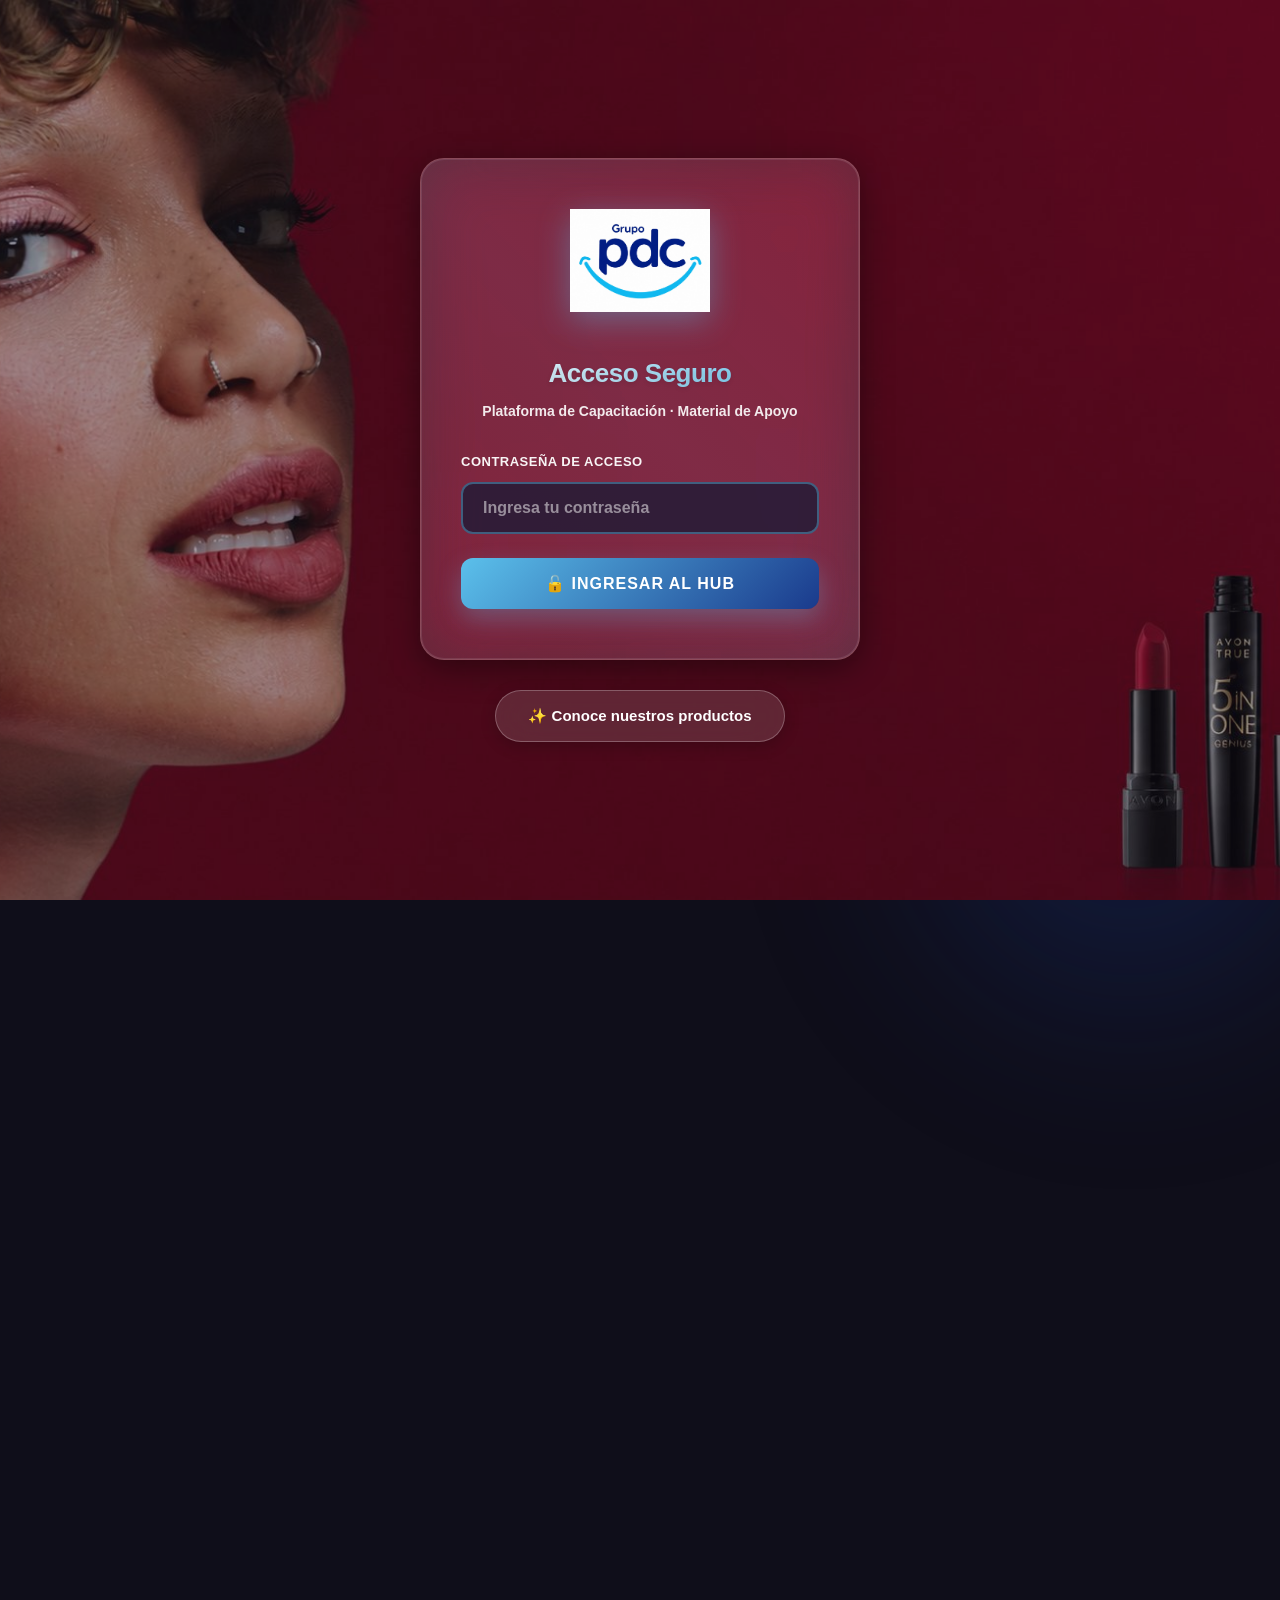
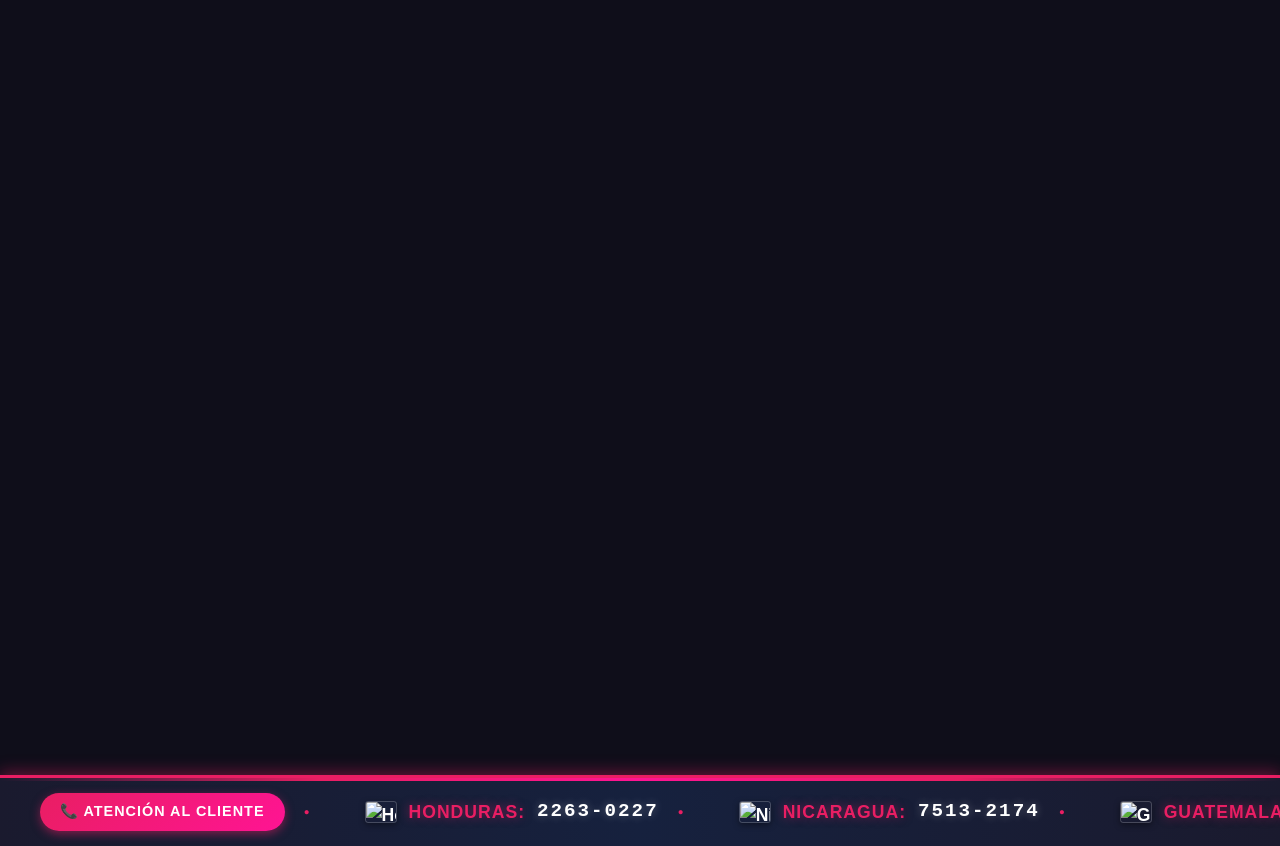
==== commit 5e01eba9: "🏦 Cuentas Bancarias - Nueva sección del Hub NUEVA PÁGINA: 07-cuentas-bancarias.html - 37 cuentas ban" ====
--- a/index.html
+++ b/index.html
@@ -2,6 +2,11 @@
 <html lang="es" data-theme="dark">
 <head>
 <meta charset="UTF-8">
+<link rel="icon" type="image/x-icon" href="favicon.ico">
+<link rel="icon" type="image/png" sizes="32x32" href="favicon-32.png">
+<link rel="icon" type="image/png" sizes="16x16" href="favicon-16.png">
+<link rel="apple-touch-icon" sizes="180x180" href="apple-touch-icon.png">
+
 <meta name="viewport" content="width=device-width, initial-scale=1.0">
 <title>Plataforma de Capacitación · Material de Apoyo</title>
 <style>
@@ -1165,7 +1170,25 @@
       </div>
     </a>
 
-    <!-- CARD 7: COMING SOON -->
+    <!-- CARD 7: CUENTAS BANCARIAS -->
+    <a href="07-cuentas-bancarias.html" class="module-card c-producto" style="--card-color: #F5A623; --card-shadow: rgba(245, 166, 35, 0.35); --gradient: linear-gradient(135deg, #F5A623 0%, #E08D00 100%); --card-rgb: 245, 166, 35;">
+      <div class="glow"></div>
+      <div class="card-num">FINANZAS</div>
+      <div class="card-icon">🏦</div>
+      <h3>Cuentas Bancarias</h3>
+      <div class="card-desc">Archivo maestro de cuentas bancarias por país: Guatemala, El Salvador, Honduras, Nicaragua, Panamá y República Dominicana. Bancos, monedas, números de cuenta y responsables.</div>
+      <div class="card-meta">
+        <span class="chip active">37 cuentas</span>
+        <span class="chip">6 países</span>
+        <span class="chip">Filtros</span>
+      </div>
+      <div class="card-cta">
+        <span>Ver cuentas</span>
+        <span class="arrow">→</span>
+      </div>
+    </a>
+
+    <!-- CARD 8: COMING SOON -->
     <div class="module-card c-soon">
       <div class="glow"></div>
       <div class="card-num">PRÓXIMAMENTE</div>
@@ -1403,5 +1426,18 @@
 </footer>
 <link rel="stylesheet" href="footer-styles.css">
 
+
+<!-- Navegación Flotante -->
+<nav class="floating-nav" id="floatingNav">
+  <button class="nav-btn nav-btn-top" data-tooltip="Subir" id="btnScrollTop" onclick="window.scrollTo({top:0,behavior:'smooth'})">▲</button>
+</nav>
+<link rel="stylesheet" href="nav-styles.css">
+<script>
+window.addEventListener('scroll', function() {
+  var btn = document.getElementById('btnScrollTop');
+  if (btn) btn.classList.toggle('visible', window.scrollY > 300);
+});
+</script>
+
 </body>
 </html>
--- a/nav-styles.css
+++ b/nav-styles.css
@@ -0,0 +1,155 @@
+/* ============================================
+   NAVEGACIÓN FLOTANTE - BOTTOM LEFT
+   ============================================ */
+
+.floating-nav {
+  position: fixed;
+  bottom: 25px;
+  left: 25px;
+  display: flex;
+  gap: 8px;
+  z-index: 9998;
+  opacity: 0;
+  transform: translateY(20px);
+  animation: navFadeIn 0.5s ease 1s forwards;
+}
+
+@keyframes navFadeIn {
+  to {
+    opacity: 1;
+    transform: translateY(0);
+  }
+}
+
+.nav-btn {
+  width: 46px;
+  height: 46px;
+  border-radius: 50%;
+  border: none;
+  cursor: pointer;
+  display: flex;
+  align-items: center;
+  justify-content: center;
+  font-size: 1.1rem;
+  transition: all 0.3s cubic-bezier(0.4, 0, 0.2, 1);
+  position: relative;
+  background: rgba(26, 26, 46, 0.9);
+  color: #a8b2d1;
+  box-shadow: 0 4px 15px rgba(0, 0, 0, 0.3);
+  backdrop-filter: blur(10px);
+  -webkit-backdrop-filter: blur(10px);
+  border: 1px solid rgba(233, 30, 99, 0.2);
+}
+
+.nav-btn:hover {
+  transform: translateY(-3px);
+  background: rgba(233, 30, 99, 0.9);
+  color: #ffffff;
+  box-shadow: 0 6px 20px rgba(233, 30, 99, 0.4);
+  border-color: #E91E63;
+}
+
+.nav-btn:active {
+  transform: translateY(-1px);
+}
+
+/* Tooltip */
+.nav-btn::after {
+  content: attr(data-tooltip);
+  position: absolute;
+  bottom: calc(100% + 8px);
+  left: 50%;
+  transform: translateX(-50%) scale(0.8);
+  background: rgba(26, 26, 46, 0.95);
+  color: #ffffff;
+  padding: 6px 12px;
+  border-radius: 8px;
+  font-size: 0.75rem;
+  font-weight: 600;
+  white-space: nowrap;
+  opacity: 0;
+  pointer-events: none;
+  transition: all 0.2s ease;
+  border: 1px solid rgba(233, 30, 99, 0.3);
+  letter-spacing: 0.3px;
+}
+
+.nav-btn:hover::after {
+  opacity: 1;
+  transform: translateX(-50%) scale(1);
+}
+
+/* Home button - destacado */
+.nav-btn-home {
+  background: linear-gradient(135deg, #E91E63, #C2185B);
+  color: #ffffff;
+  border-color: transparent;
+  width: 48px;
+  height: 48px;
+  font-size: 1.2rem;
+}
+
+.nav-btn-home:hover {
+  background: linear-gradient(135deg, #ff1493, #E91E63);
+  box-shadow: 0 6px 25px rgba(233, 30, 99, 0.5);
+}
+
+/* Scroll to top - solo aparece al hacer scroll */
+.nav-btn-top {
+  opacity: 0;
+  pointer-events: none;
+  transform: scale(0.5);
+  transition: all 0.3s ease;
+}
+
+.nav-btn-top.visible {
+  opacity: 1;
+  pointer-events: all;
+  transform: scale(1);
+}
+
+.nav-btn-top:hover {
+  transform: scale(1) translateY(-3px);
+}
+
+/* Responsive */
+@media (max-width: 768px) {
+  .floating-nav {
+    bottom: 15px;
+    left: 15px;
+    gap: 6px;
+  }
+
+  .nav-btn {
+    width: 40px;
+    height: 40px;
+    font-size: 1rem;
+  }
+
+  .nav-btn-home {
+    width: 42px;
+    height: 42px;
+    font-size: 1.1rem;
+  }
+
+  .nav-btn::after {
+    display: none;
+  }
+}
+
+@media (max-width: 480px) {
+  .floating-nav {
+    bottom: 12px;
+    left: 12px;
+  }
+  
+  .nav-btn {
+    width: 38px;
+    height: 38px;
+  }
+
+  .nav-btn-home {
+    width: 40px;
+    height: 40px;
+  }
+}
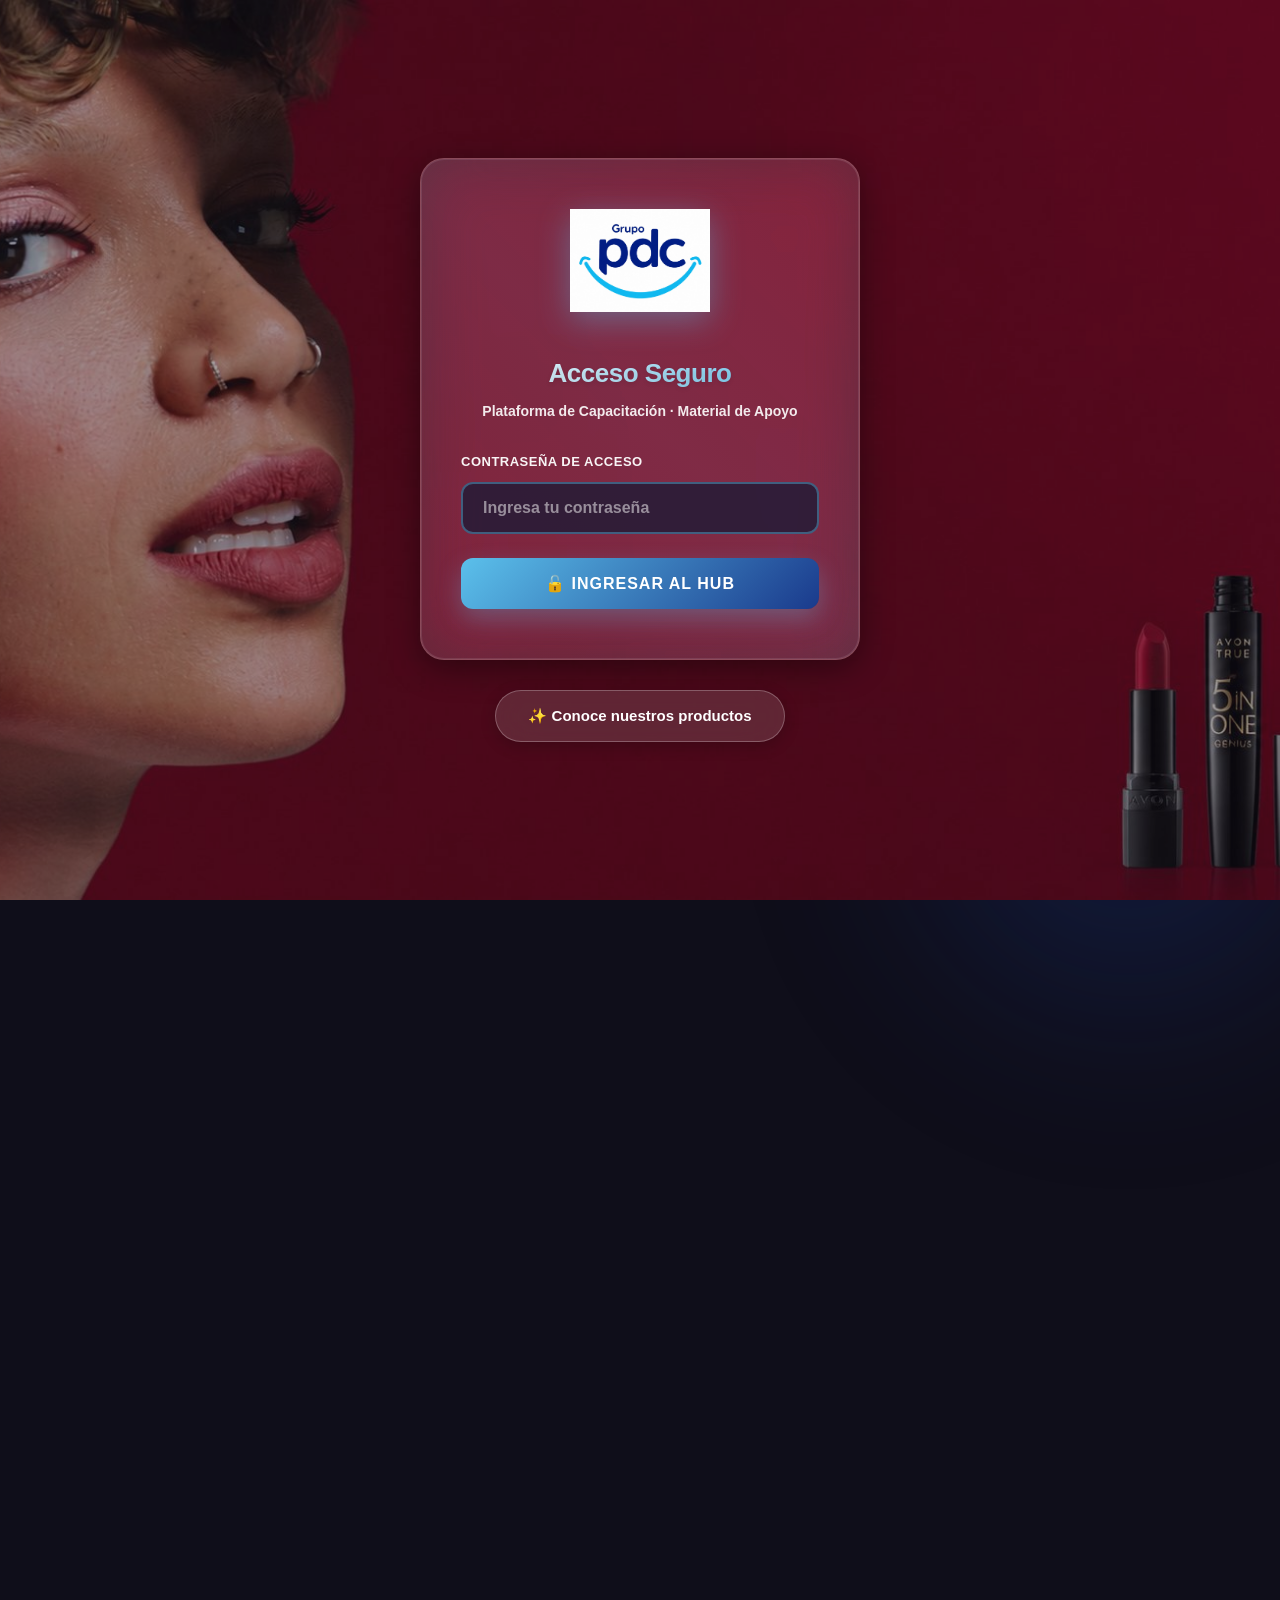
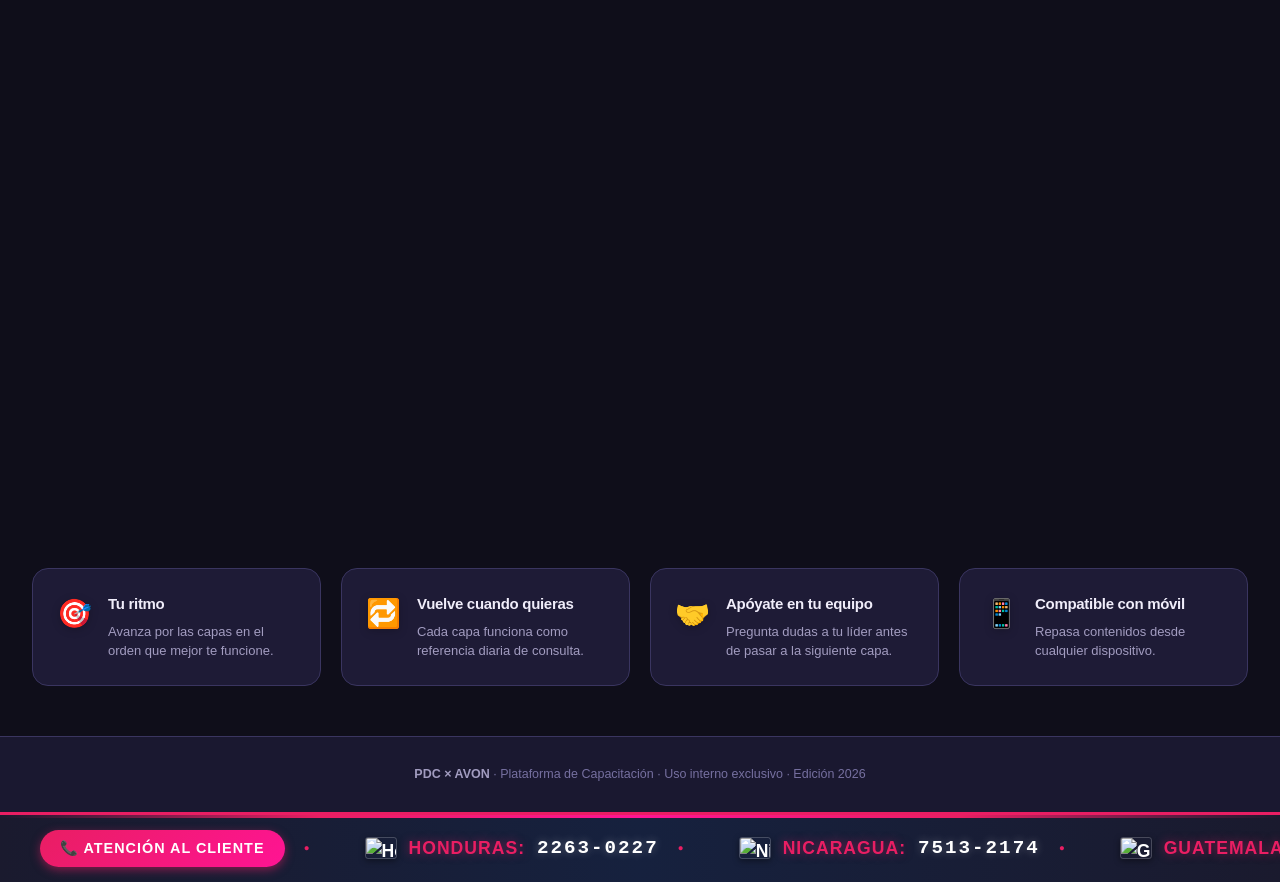
==== commit 17e8fd46: "✅ Módulo 10: Sistema de Confirmación de Boletas — formulario + panel de gestión + alertas + storage " ====
--- a/index.html
+++ b/index.html
@@ -1188,20 +1188,59 @@
       </div>
     </a>
 
-    <!-- CARD 8: COMING SOON -->
-    <div class="module-card c-soon">
+    <!-- CARD 8: QUIZ KAHOOT -->
+    <a href="08-quiz-kahoot.html" class="module-card c-producto" style="--card-color: #7B1FA2; --card-shadow: rgba(123,31,162,0.35); --gradient: linear-gradient(135deg, #7B1FA2 0%, #4A148C 100%); --card-rgb: 123, 31, 162;">
       <div class="glow"></div>
-      <div class="card-num">PRÓXIMAMENTE</div>
-      <div class="card-icon">⚖️</div>
-      <h3>Marco Legal y Ética</h3>
-      <div class="card-desc">Capa en desarrollo. Buenas prácticas legales en cobranza, protección de datos, qué se puede y no se puede decir, y políticas de respeto al cliente.</div>
+      <div class="card-num">QUIZ</div>
+      <div class="card-icon">🧠</div>
+      <h3>Quiz Kahoot</h3>
+      <div class="card-desc">¡Pon a prueba tus conocimientos! Preguntas sobre Modelo Avon, Tramos de Mora, Convenios y Script de Cobro. Competí por el primer lugar.</div>
       <div class="card-meta">
-        <span class="chip">En diseño</span>
+        <span class="chip active">20 preguntas</span>
+        <span class="chip">Ranking</span>
+        <span class="chip">Reporte</span>
       </div>
       <div class="card-cta">
-        <span>Disponible pronto</span>
-        <span class="arrow">⋯</span>
-      </div>
+        <span>¡Jugar!</span>
+        <span class="arrow">→</span>
+      </div>
+    </a>
+
+    <!-- CARD 9: DIRECTORIO CVs -->
+    <a href="09-directorio-cvs.html" class="module-card c-producto" style="--card-color: #00897B; --card-shadow: rgba(0,137,123,0.35); --gradient: linear-gradient(135deg, #00897B 0%, #00695C 100%); --card-rgb: 0, 137, 123;">
+      <div class="glow"></div>
+      <div class="card-num">09</div>
+      <div class="card-icon">📍</div>
+      <h3>Directorio CVs CARD</h3>
+      <div class="card-desc">Centros de Ventas de la región CARD. Directorio completo con administradores, horarios, teléfonos, direcciones y estado de POS por país.</div>
+      <div class="card-meta">
+        <span class="chip active">6 países</span>
+        <span class="chip">35 CVs</span>
+        <span class="chip">2025</span>
+      </div>
+      <div class="card-cta">
+        <span>Ver directorio</span>
+        <span class="arrow">→</span>
+      </div>
+    </a>
+
+    <!-- CARD 10: BOLETAS -->
+    <a href="10-boletas.html" class="module-card c-producto" style="--card-color: #C2185B; --card-shadow: rgba(194,24,91,0.35); --gradient: linear-gradient(135deg, #E91E63 0%, #0A2472 100%); --card-rgb: 194, 24, 91;">
+      <div class="glow"></div>
+      <div class="card-num">10</div>
+      <div class="card-icon">🧾</div>
+      <h3>Confirmación de Boletas</h3>
+      <div class="card-desc">Sistema centralizado de validación bancaria. Ingresa solicitudes de confirmación de Bach y gestiona las respuestas del equipo en tiempo real.</div>
+      <div class="card-meta">
+        <span class="chip active">Banco Occidente</span>
+        <span class="chip active">Banco Atlántida</span>
+        <span class="chip">Alertas</span>
+      </div>
+      <div class="card-cta">
+        <span>Abrir sistema</span>
+        <span class="arrow">→</span>
+      </div>
+    </a>
     </div>
 
   </div>
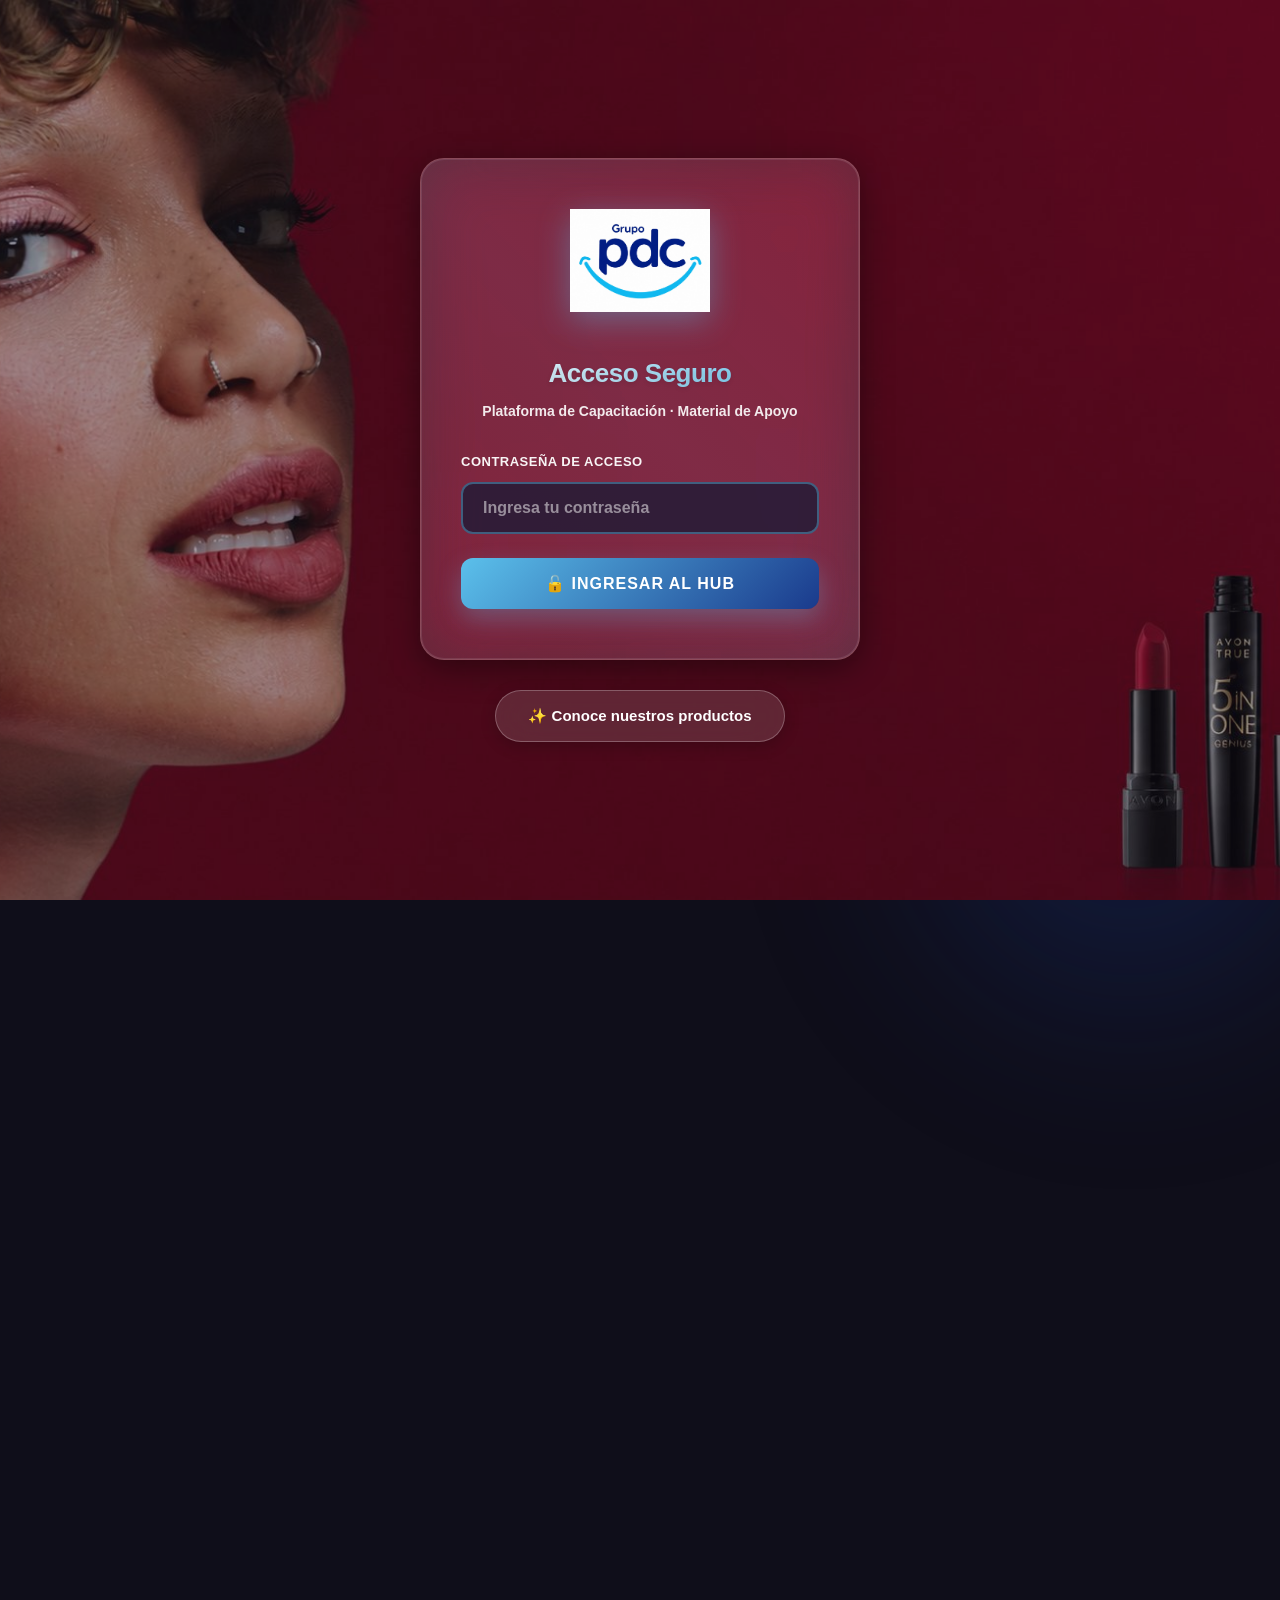
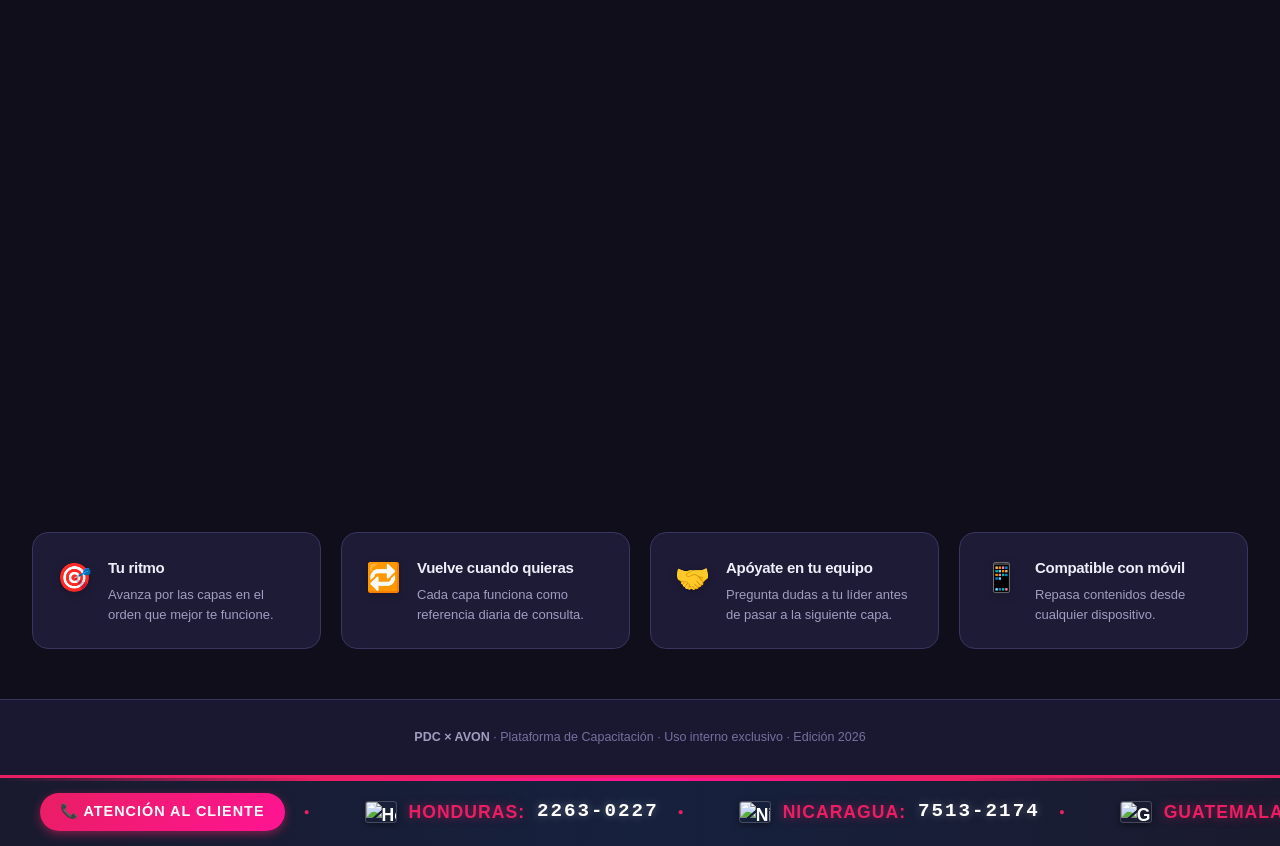
==== commit 79b90efa: "🔄 Revertir: mover sistema de boletas a repositorio independiente" ====
--- a/index.html
+++ b/index.html
@@ -1224,23 +1224,21 @@
       </div>
     </a>
 
-    <!-- CARD 10: BOLETAS -->
-    <a href="10-boletas.html" class="module-card c-producto" style="--card-color: #C2185B; --card-shadow: rgba(194,24,91,0.35); --gradient: linear-gradient(135deg, #E91E63 0%, #0A2472 100%); --card-rgb: 194, 24, 91;">
+    <!-- CARD 10: COMING SOON -->
+    <div class="module-card c-soon">
       <div class="glow"></div>
-      <div class="card-num">10</div>
-      <div class="card-icon">🧾</div>
-      <h3>Confirmación de Boletas</h3>
-      <div class="card-desc">Sistema centralizado de validación bancaria. Ingresa solicitudes de confirmación de Bach y gestiona las respuestas del equipo en tiempo real.</div>
+      <div class="card-num">PRÓXIMAMENTE</div>
+      <div class="card-icon">⚖️</div>
+      <h3>Marco Legal y Ética</h3>
+      <div class="card-desc">Capa en desarrollo. Buenas prácticas legales en cobranza, protección de datos, qué se puede y no se puede decir, y políticas de respeto al cliente.</div>
       <div class="card-meta">
-        <span class="chip active">Banco Occidente</span>
-        <span class="chip active">Banco Atlántida</span>
-        <span class="chip">Alertas</span>
+        <span class="chip">En diseño</span>
       </div>
       <div class="card-cta">
-        <span>Abrir sistema</span>
-        <span class="arrow">→</span>
-      </div>
-    </a>
+        <span>Disponible pronto</span>
+        <span class="arrow">⋯</span>
+      </div>
+    </div>
     </div>
 
   </div>
